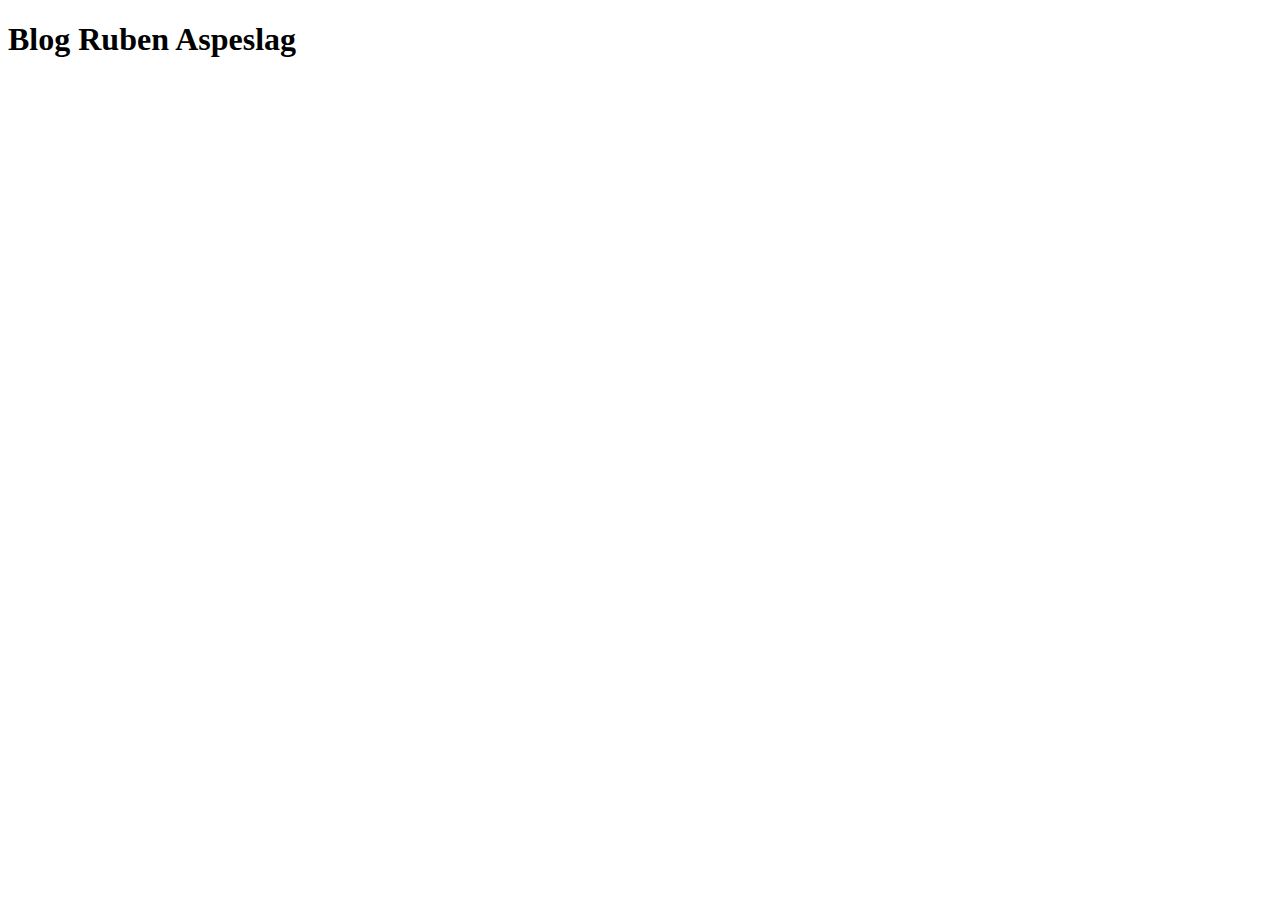
==== index.html @ e2567237 "add" ====
<!DOCTYPE html>
<html lang="en">
<head>
    <meta charset="UTF-8">
    <meta http-equiv="X-UA-Compatible" content="IE=edge">
    <meta name="viewport" content="width=device-width, initial-scale=1.0">
    <title>blog Ruben Aspeslag</title>
</head>
<body>
    <h1>Blog Ruben Aspeslag</h1>
</body>
</html>
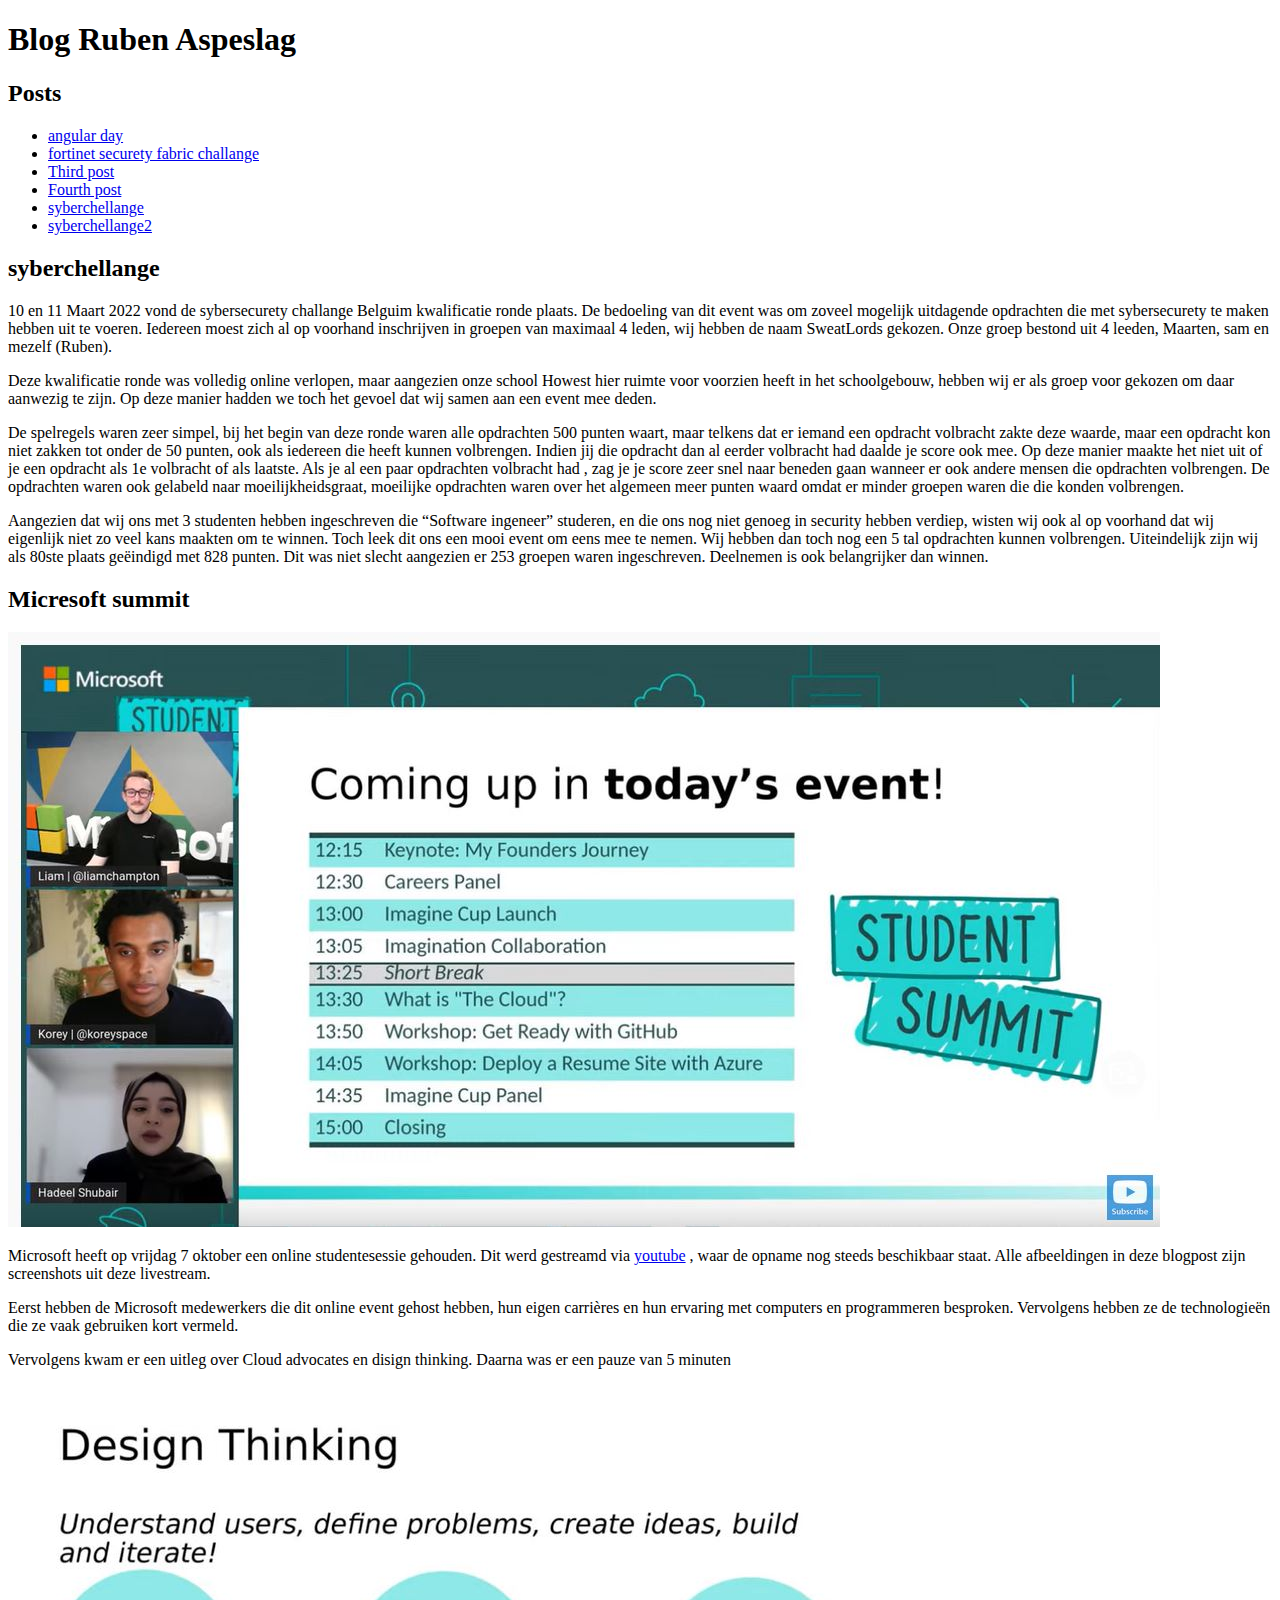
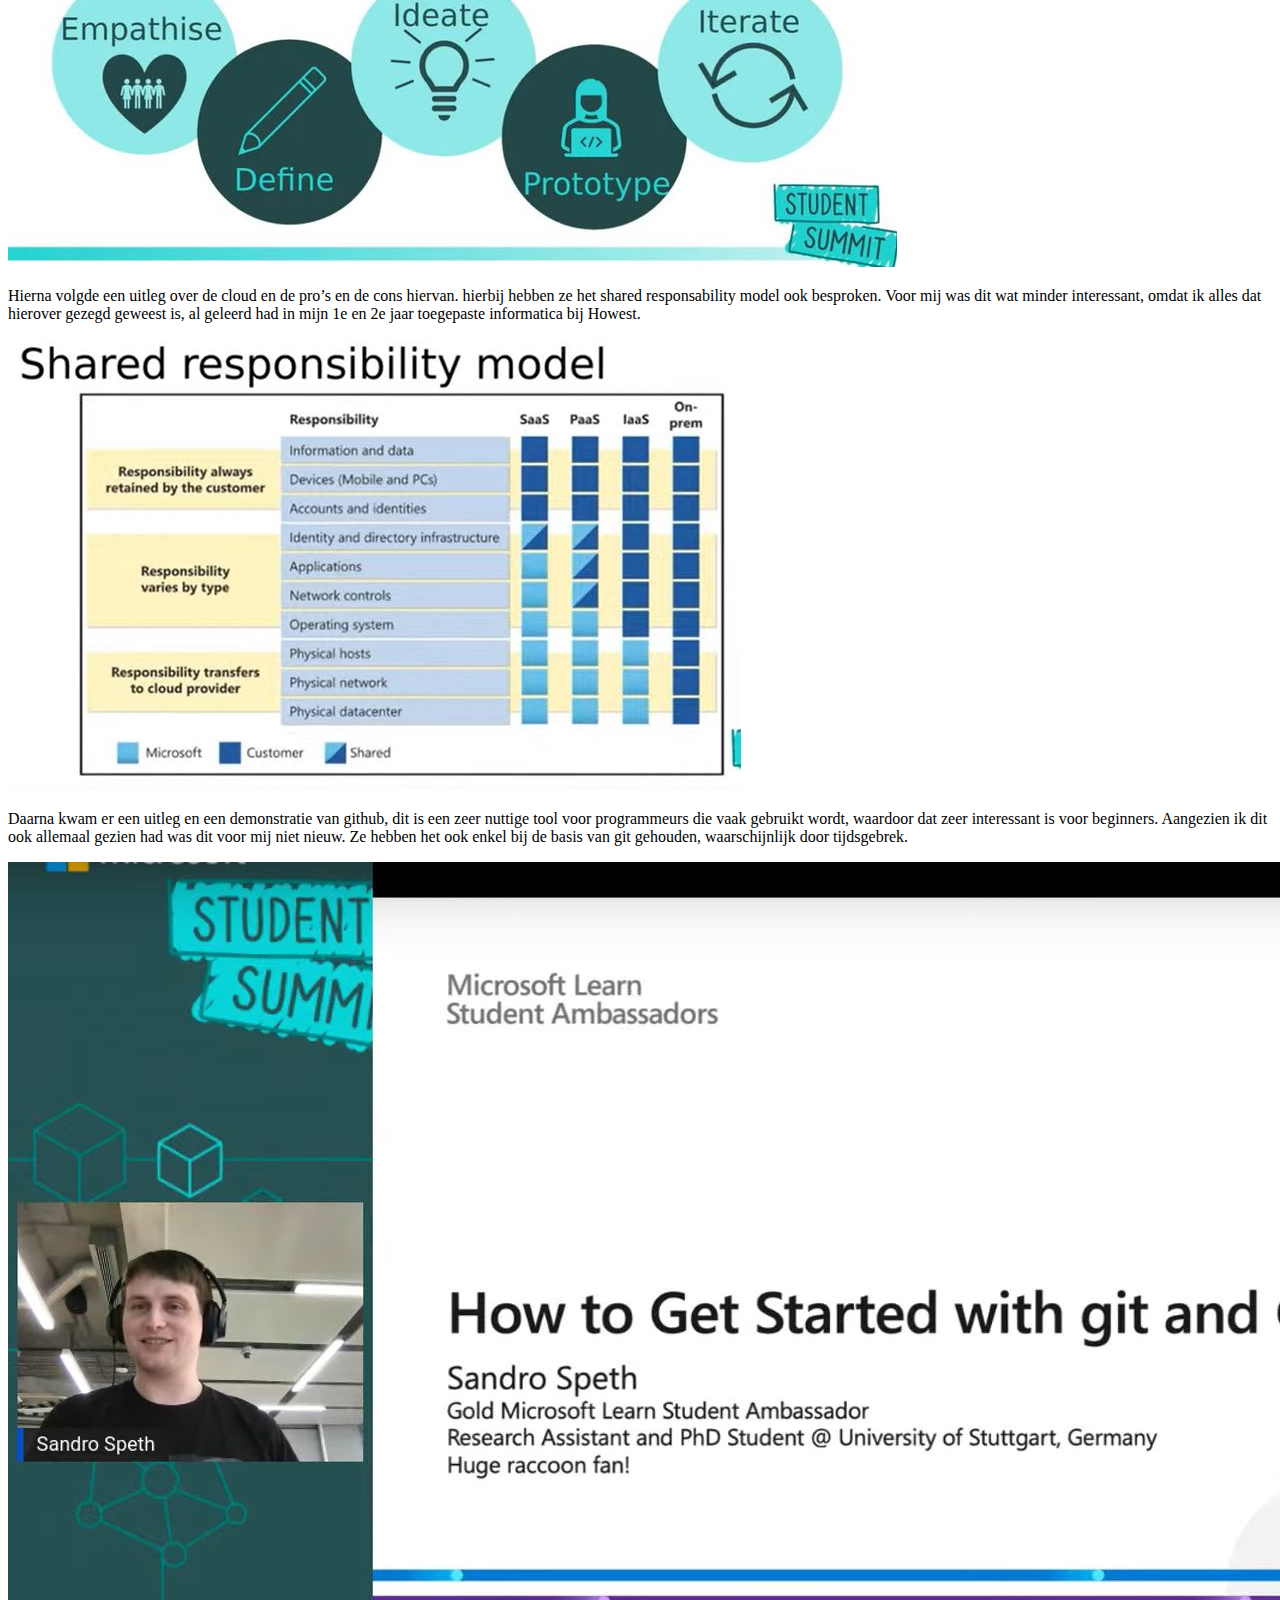
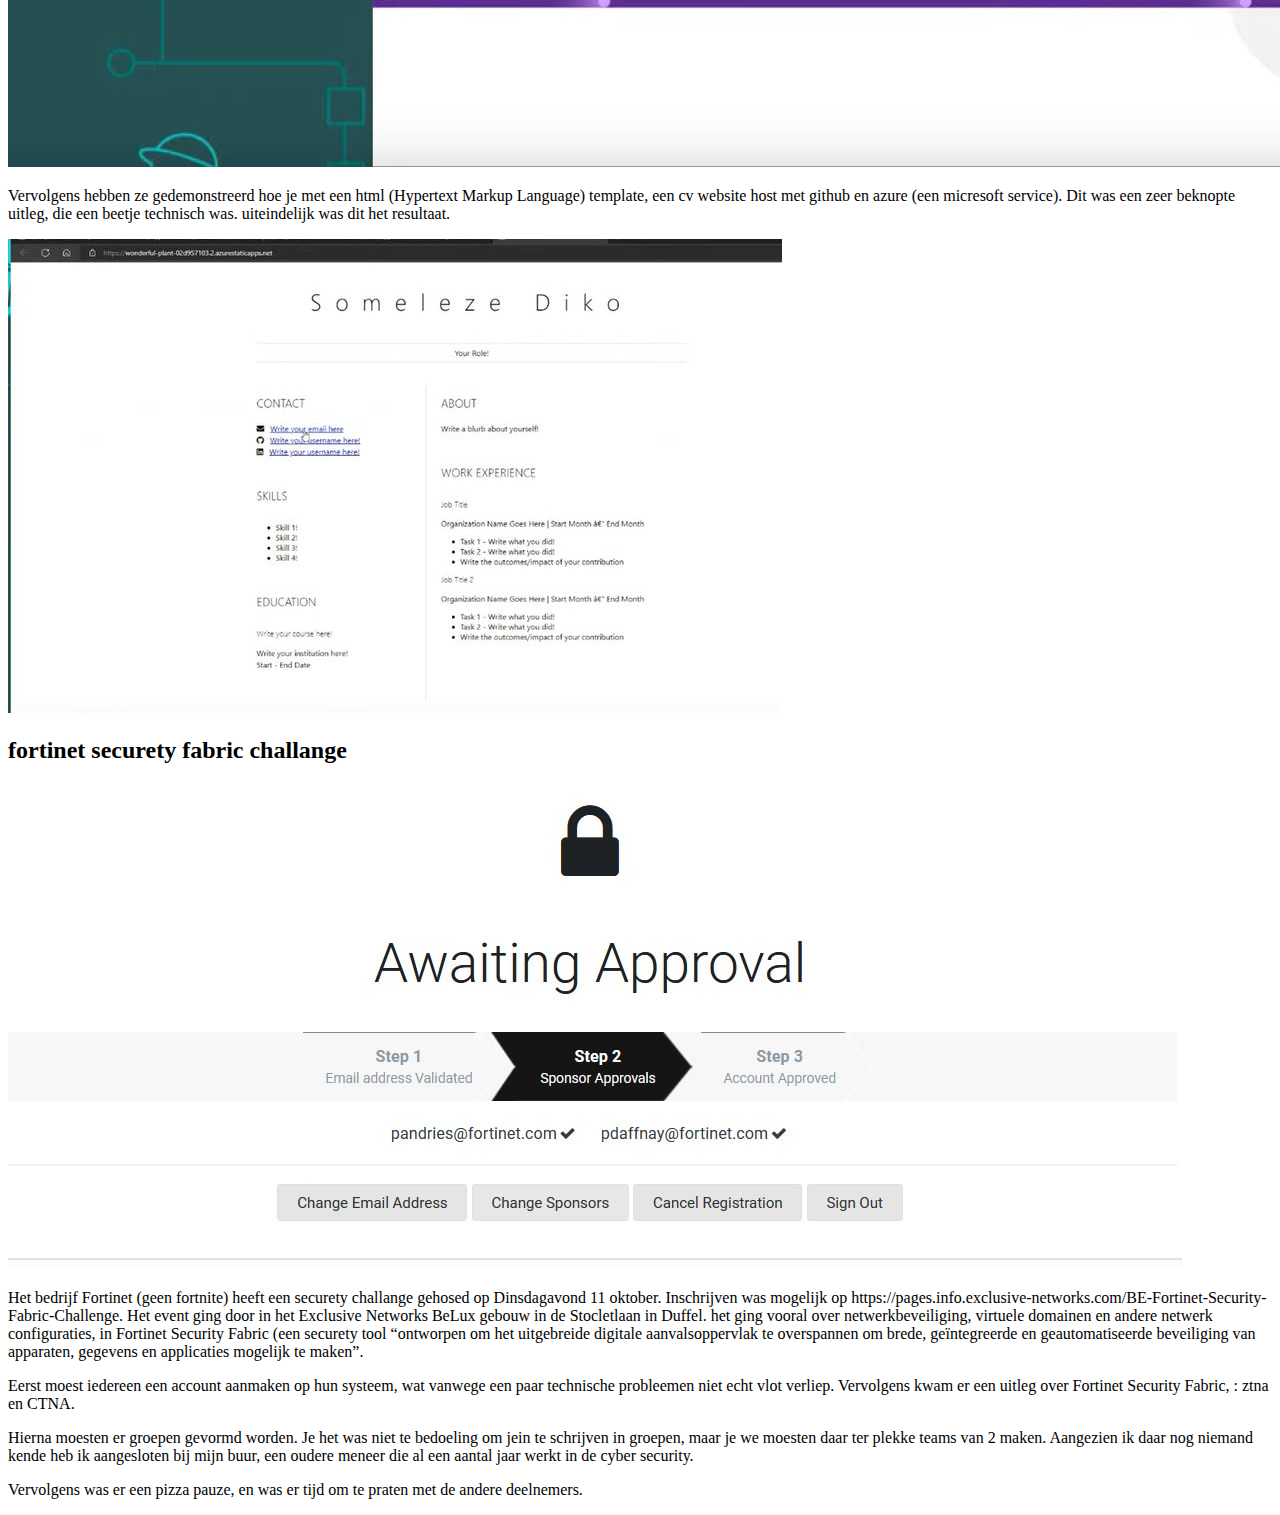
==== commit 3577ee53: "add" ====
--- a/index.html
+++ b/index.html
@@ -8,5 +8,49 @@
 </head>
 <body>
     <h1>Blog Ruben Aspeslag</h1>
+
+    <h2>Posts</h2>
+    <ul>
+        <li><a href="#angular_day">angular day</a></li>
+        <li><a href="#fortinet_securety_fabric_challange">fortinet securety fabric challange</a></li>
+        <li><a href="#hack_the_future">Third post</a></li>
+        <li><a href="#micresoft_summit">Fourth post</a></li>
+        <li><a href="#syberchellange">syberchellange</a></li>
+        <li><a href="#syberchellange2">syberchellange2</a></li>
+    </ul>
+    <article id="syberchellange">
+        <h2>syberchellange</h2>
+        <p>10 en 11 Maart 2022 vond  de sybersecurety challange Belguim kwalificatie ronde plaats. De bedoeling van dit event was om zoveel mogelijk uitdagende opdrachten die met sybersecurety te maken hebben uit te voeren. Iedereen moest zich al op voorhand inschrijven in groepen van maximaal 4 leden, wij hebben de naam SweatLords gekozen.  Onze groep bestond uit 4 leeden, Maarten, sam en mezelf (Ruben). </p>
+        <p>Deze kwalificatie ronde was volledig online verlopen, maar aangezien onze school Howest hier ruimte voor voorzien heeft in het schoolgebouw, hebben wij er als groep voor gekozen om daar aanwezig te zijn. Op deze manier hadden we toch het gevoel dat wij samen aan een event mee deden. </p>
+        <p>De spelregels waren zeer simpel, bij het begin van deze ronde waren alle opdrachten 500 punten waart, maar telkens dat er iemand een opdracht volbracht zakte deze waarde, maar een opdracht kon niet zakken tot onder de 50 punten, ook als iedereen die heeft kunnen volbrengen. Indien jij die opdracht dan al eerder volbracht had daalde je score ook mee. Op deze manier maakte het niet uit of je een opdracht als 1e volbracht of als laatste. Als je al een paar opdrachten volbracht had , zag je je score zeer snel naar beneden gaan wanneer er ook andere mensen die opdrachten volbrengen. De opdrachten waren ook gelabeld naar moeilijkheidsgraat, moeilijke opdrachten waren over het algemeen meer punten waard omdat er minder groepen waren die die konden volbrengen.</p>
+        <p>Aangezien dat wij ons met  3 studenten hebben ingeschreven die “Software ingeneer” studeren, en die ons nog niet genoeg in security hebben verdiep, wisten wij ook al op voorhand dat wij eigenlijk niet zo veel kans maakten om te winnen. Toch leek dit ons een mooi event om eens mee te nemen.  Wij hebben dan toch nog een 5 tal opdrachten kunnen volbrengen. Uiteindelijk zijn wij als 80ste plaats geëindigd met 828 punten. Dit was niet slecht aangezien er 253 groepen waren ingeschreven. Deelnemen is ook belangrijker dan winnen.</p>
+    </article>
+
+    <article id="micresoft_summit">
+        <h2>Micresoft summit</h2>
+        <img src="img/micresoftSummit/Capture01.JPG" alt="micresoft_summit">
+        <p>Microsoft heeft op vrijdag 7 oktober een online studentesessie gehouden. Dit werd gestreamd via <a href="https://www.youtube.com/watch?v=TLJvG98pSkc">youtube</a>  , waar de opname nog steeds beschikbaar staat. Alle afbeeldingen in deze blogpost zijn screenshots uit deze livestream.</p>
+        <p>Eerst hebben de Microsoft medewerkers die dit online event gehost hebben, hun eigen carrières en hun ervaring met computers en programmeren besproken. Vervolgens hebben ze de technologieën die ze vaak gebruiken kort vermeld.</p>
+        <p>Vervolgens kwam er een uitleg over Cloud advocates en disign thinking. Daarna was er een pauze van 5 minuten</p>
+        <img src="img/micresoftSummit/Capture02.JPG" alt="micresoft_summit">
+        <p>Hierna volgde een uitleg over de  cloud en de  pro’s en de cons hiervan. hierbij hebben ze het shared responsability model ook besproken. Voor mij was dit wat minder interessant, omdat ik alles dat hierover gezegd geweest is, al geleerd had in mijn 1e en 2e jaar toegepaste informatica bij Howest. </p>
+        <img src="img/micresoftSummit/Capture03.JPG" alt="micresoft_summit">
+        <p>Daarna kwam er een uitleg en een demonstratie van github, dit is een zeer nuttige tool voor programmeurs die vaak gebruikt wordt, waardoor dat zeer interessant is voor beginners. Aangezien ik dit ook allemaal gezien had was dit voor mij niet nieuw. Ze hebben het ook enkel bij de basis van git gehouden, waarschijnlijk door tijdsgebrek.  </p>
+        <img src="img/micresoftSummit/Capture04.JPG" alt="micresoft_summit">
+        <p>Vervolgens hebben ze gedemonstreerd hoe je met een html (Hypertext Markup Language) template, een cv website host met github en azure (een micresoft service). Dit was een zeer beknopte uitleg, die een beetje technisch was. uiteindelijk was dit het resultaat.</p>
+        <img src="img/micresoftSummit/Capture05.JPG" alt="micresoft_summit">
+    </article>
+
+    <article id="fortinet_securety_fabric_challange">
+        <h2>fortinet securety fabric challange</h2>
+        <img src="img/fortinet/Capture01.JPG">
+        <p>Het bedrijf Fortinet (geen fortnite) heeft een securety challange gehosed op Dinsdagavond 11 oktober. Inschrijven was mogelijk op https://pages.info.exclusive-networks.com/BE-Fortinet-Security-Fabric-Challenge. Het event ging door in het Exclusive Networks BeLux gebouw in de Stocletlaan in Duffel. het ging vooral over netwerkbeveiliging, virtuele domainen en andere netwerk configuraties, in Fortinet Security Fabric (een securety tool “ontworpen om het uitgebreide digitale aanvalsoppervlak te overspannen om brede, geïntegreerde en geautomatiseerde beveiliging van apparaten, gegevens en applicaties mogelijk te maken”.</p>
+        <p>Eerst moest iedereen een account aanmaken op hun systeem, wat vanwege een paar technische probleemen niet echt vlot verliep. Vervolgens kwam er een uitleg over Fortinet Security Fabric, : ztna en CTNA. </p>
+        <p>Hierna moesten er groepen gevormd worden. Je het was niet te bedoeling om jein te schrijven in groepen, maar je we moesten daar ter plekke teams van 2 maken. Aangezien ik daar nog niemand kende heb ik aangesloten bij mijn buur, een oudere meneer die al een aantal jaar werkt in de cyber security.</p>
+        <p>Vervolgens was er een pizza pauze, en was er tijd om te praten met de andere deelnemers.</p>
+        
+    </article>
+
+
 </body>
 </html>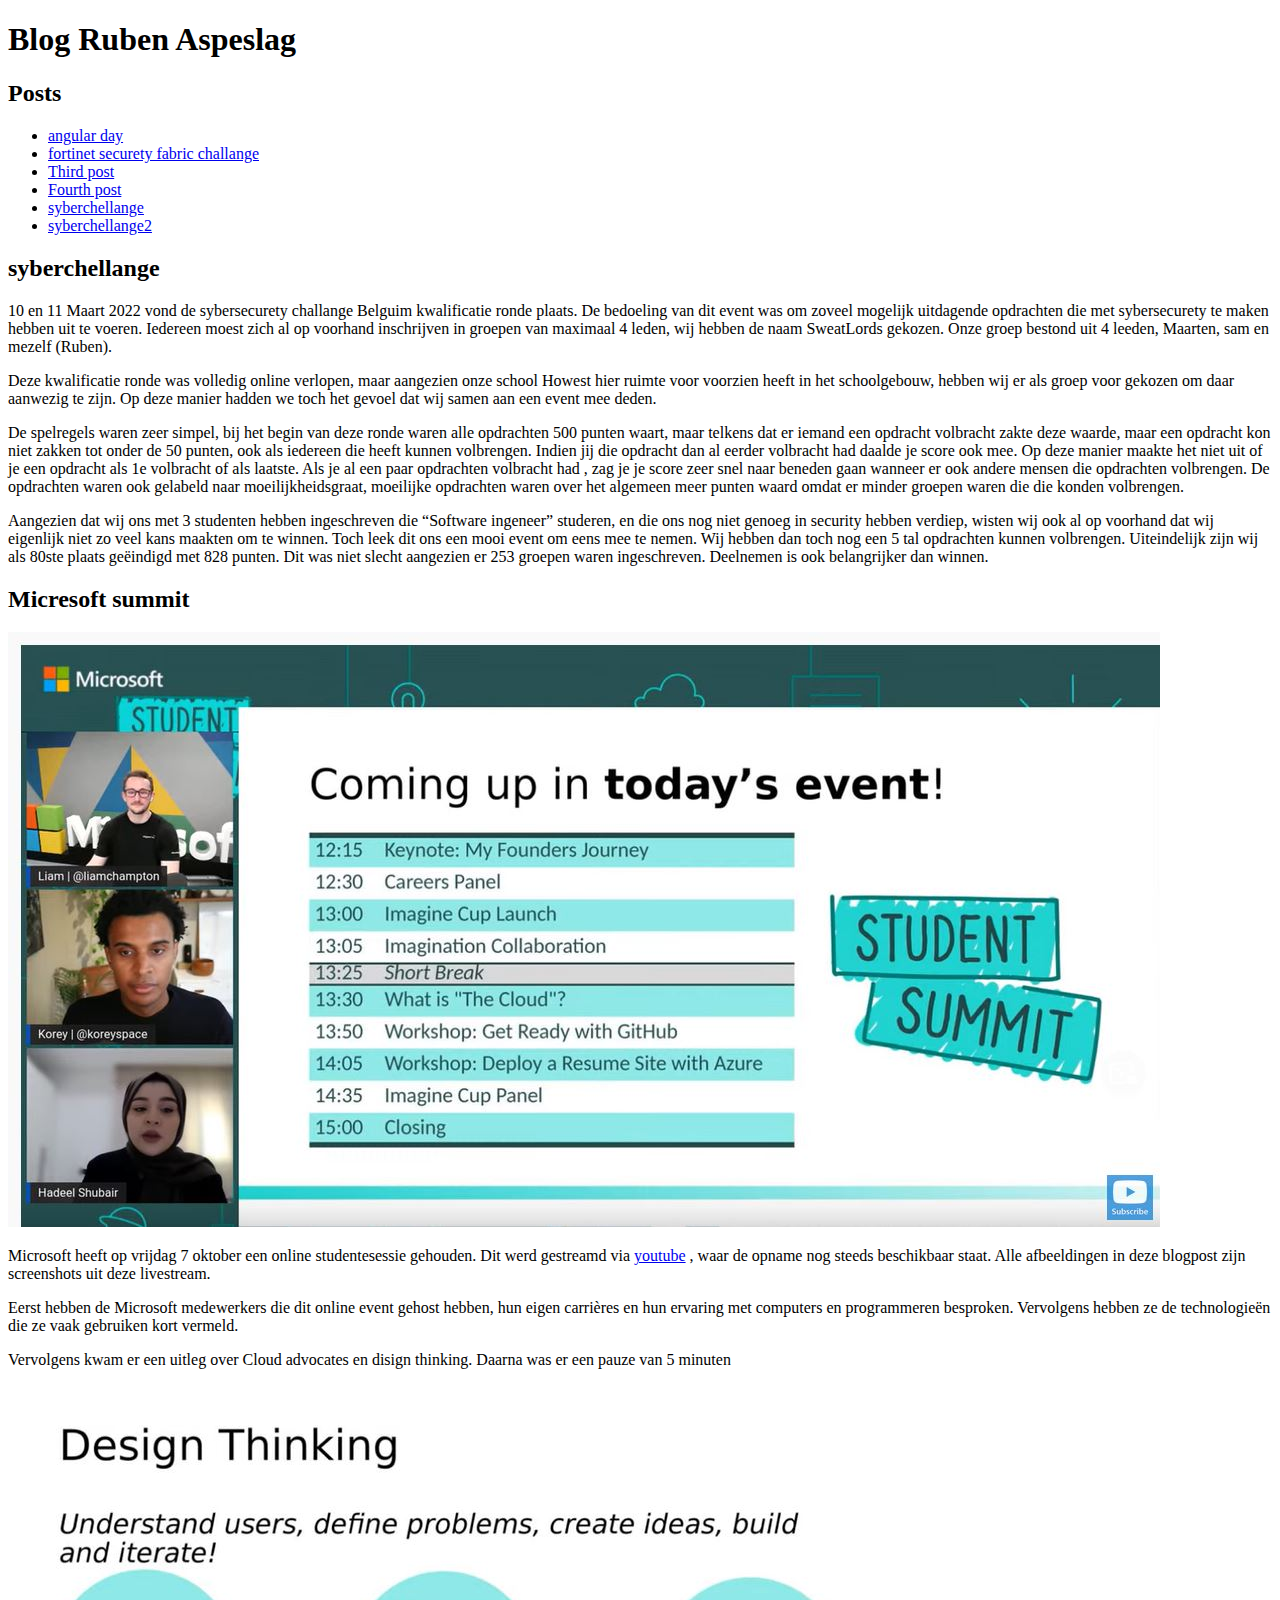
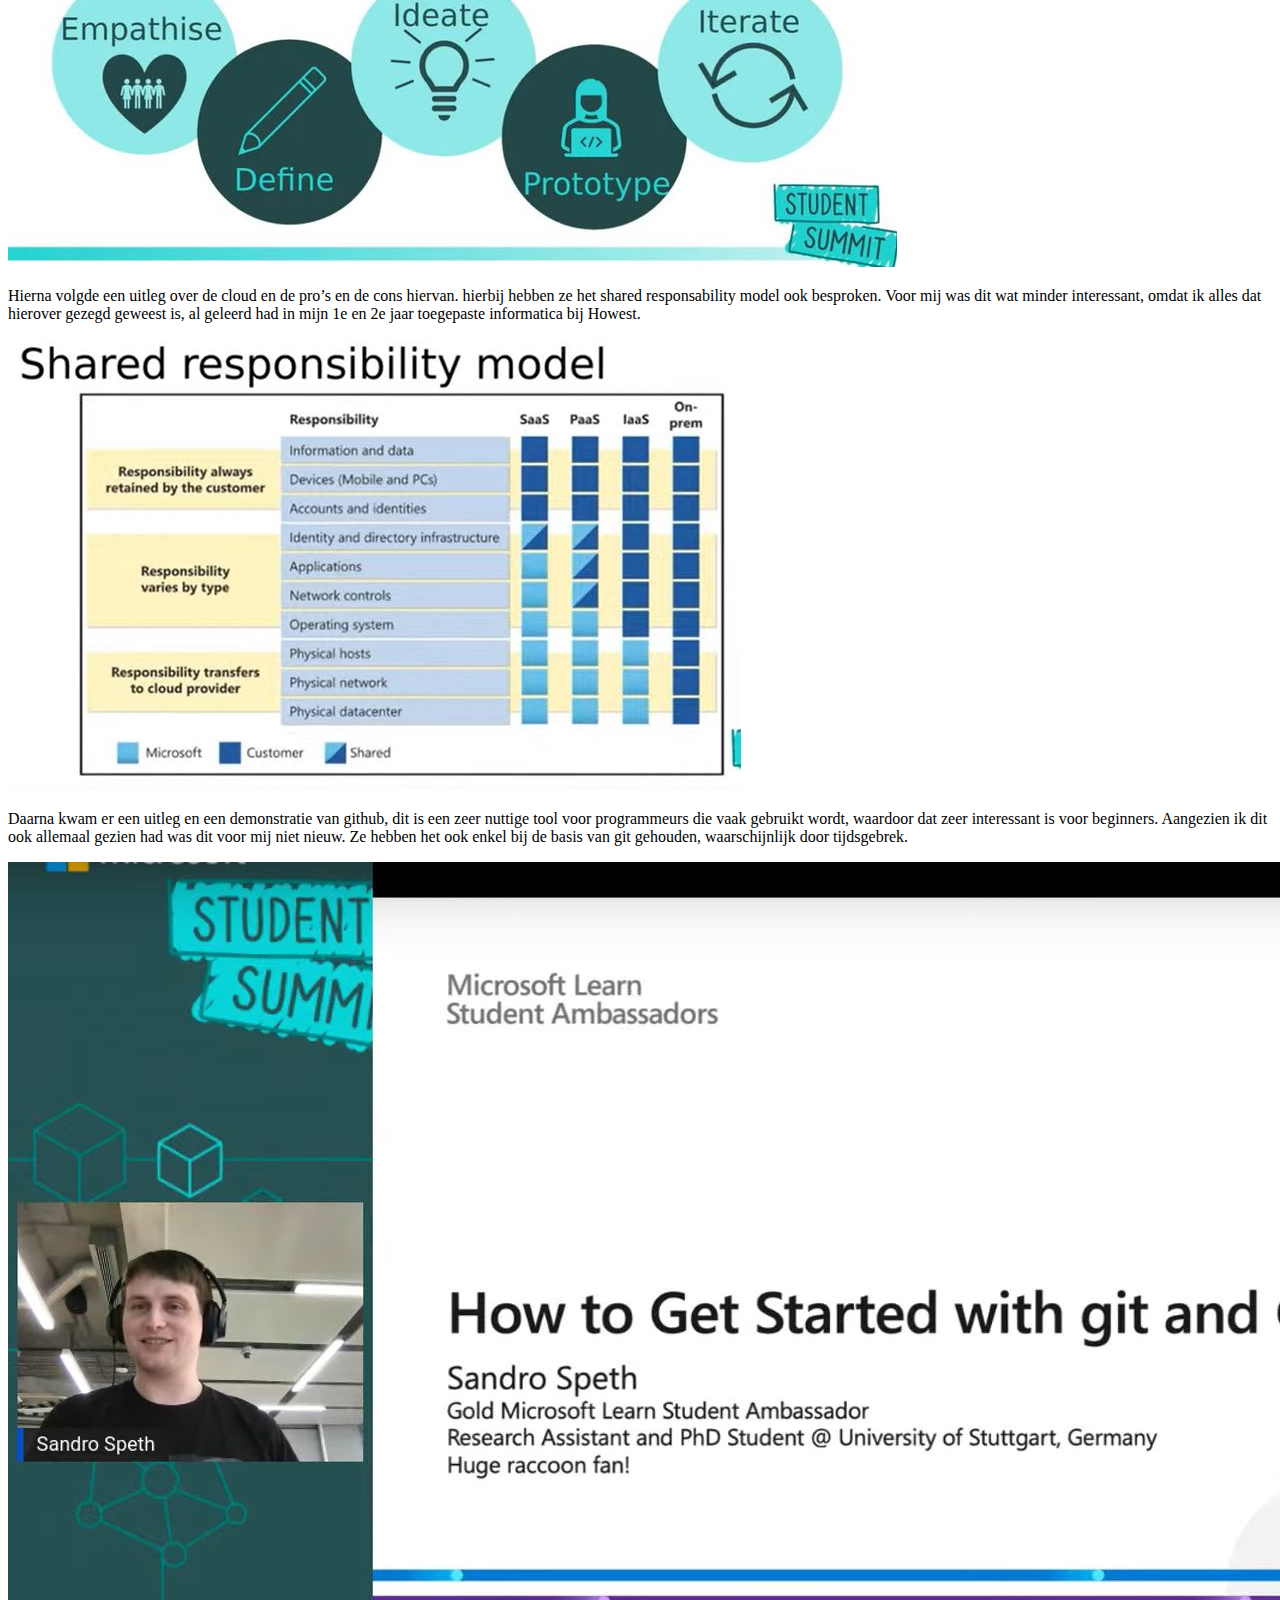
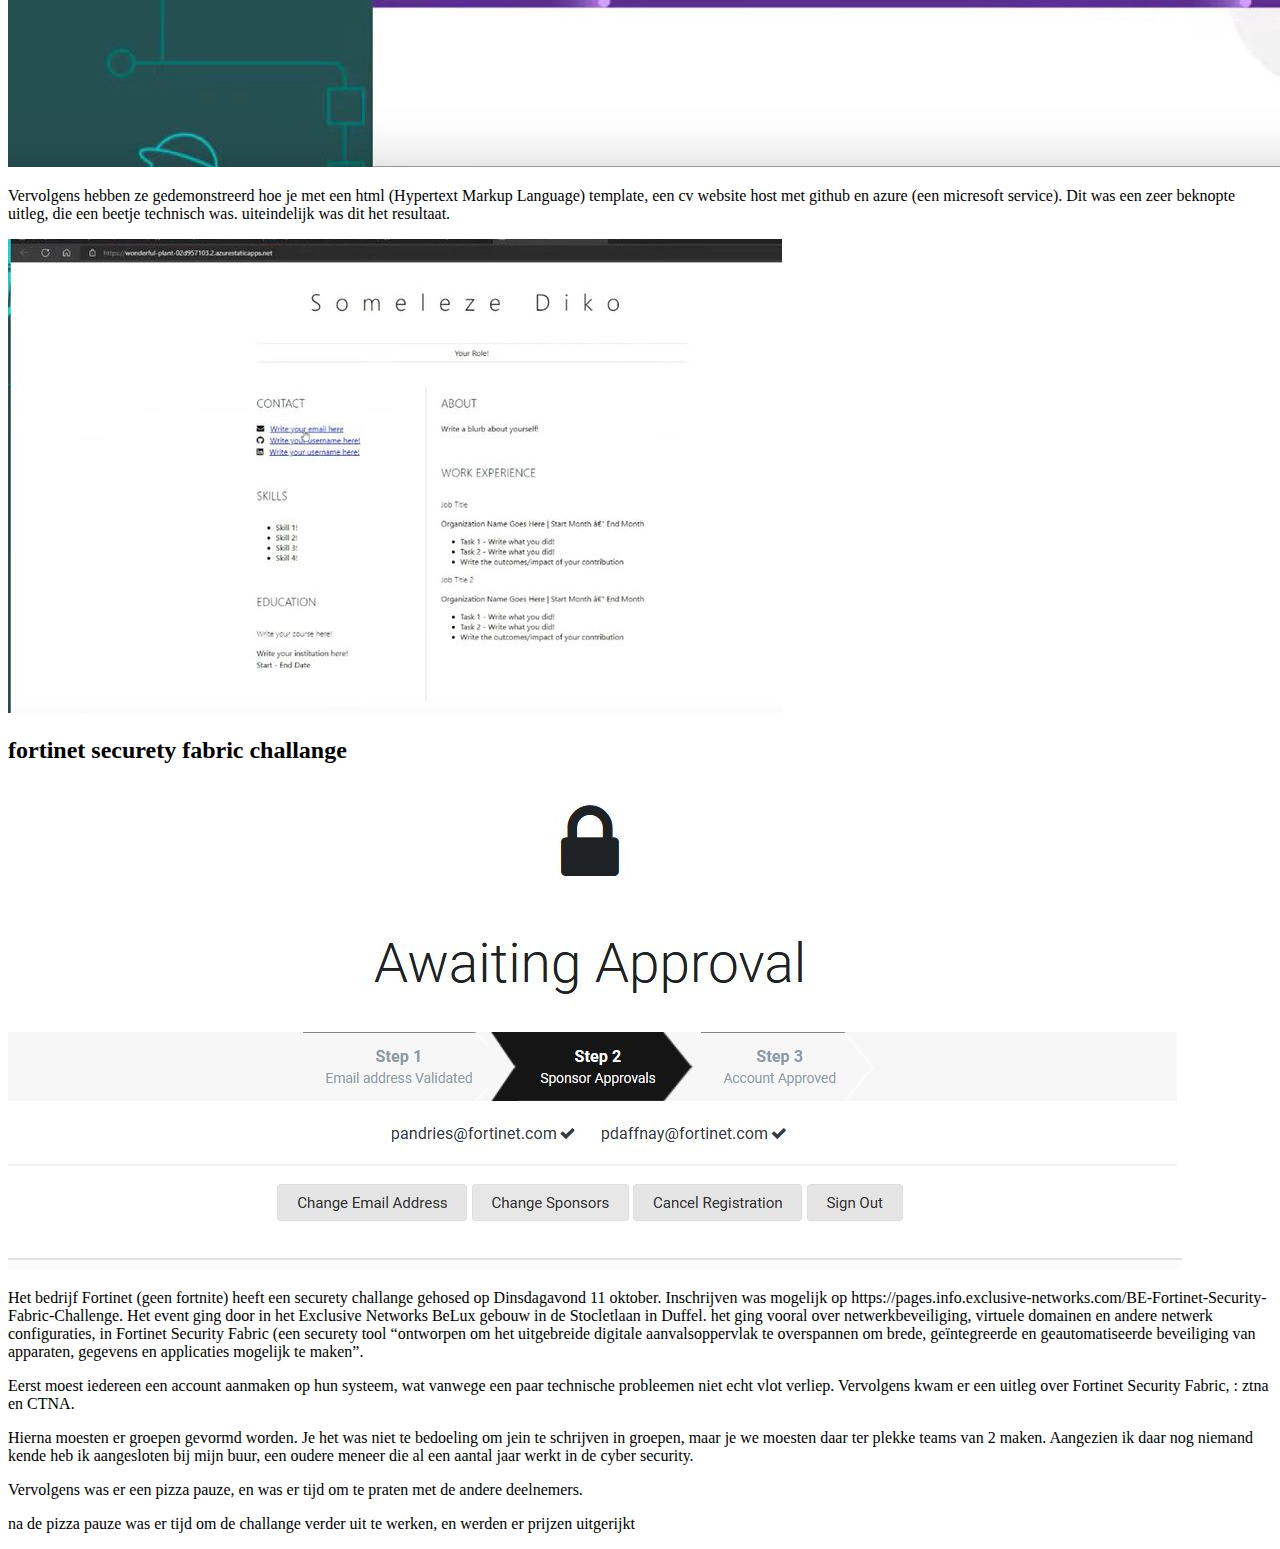
==== commit 405bb01c: "add style" ====
--- a/index.html
+++ b/index.html
@@ -1,10 +1,13 @@
 <!DOCTYPE html>
 <html lang="en">
+
+<!---url: https://rubenaspeslagblog.netlify.app  -->
 <head>
     <meta charset="UTF-8">
     <meta http-equiv="X-UA-Compatible" content="IE=edge">
     <meta name="viewport" content="width=device-width, initial-scale=1.0">
     <title>blog Ruben Aspeslag</title>
+    <link rel="stylesheet" href="css/css.css">
 </head>
 <body>
     <h1>Blog Ruben Aspeslag</h1>
@@ -48,7 +51,7 @@
         <p>Eerst moest iedereen een account aanmaken op hun systeem, wat vanwege een paar technische probleemen niet echt vlot verliep. Vervolgens kwam er een uitleg over Fortinet Security Fabric, : ztna en CTNA. </p>
         <p>Hierna moesten er groepen gevormd worden. Je het was niet te bedoeling om jein te schrijven in groepen, maar je we moesten daar ter plekke teams van 2 maken. Aangezien ik daar nog niemand kende heb ik aangesloten bij mijn buur, een oudere meneer die al een aantal jaar werkt in de cyber security.</p>
         <p>Vervolgens was er een pizza pauze, en was er tijd om te praten met de andere deelnemers.</p>
-        
+        <p>na de pizza pauze was er tijd om de challange verder uit te werken, en werden er prijzen uitgerijkt</p>
     </article>
 
 
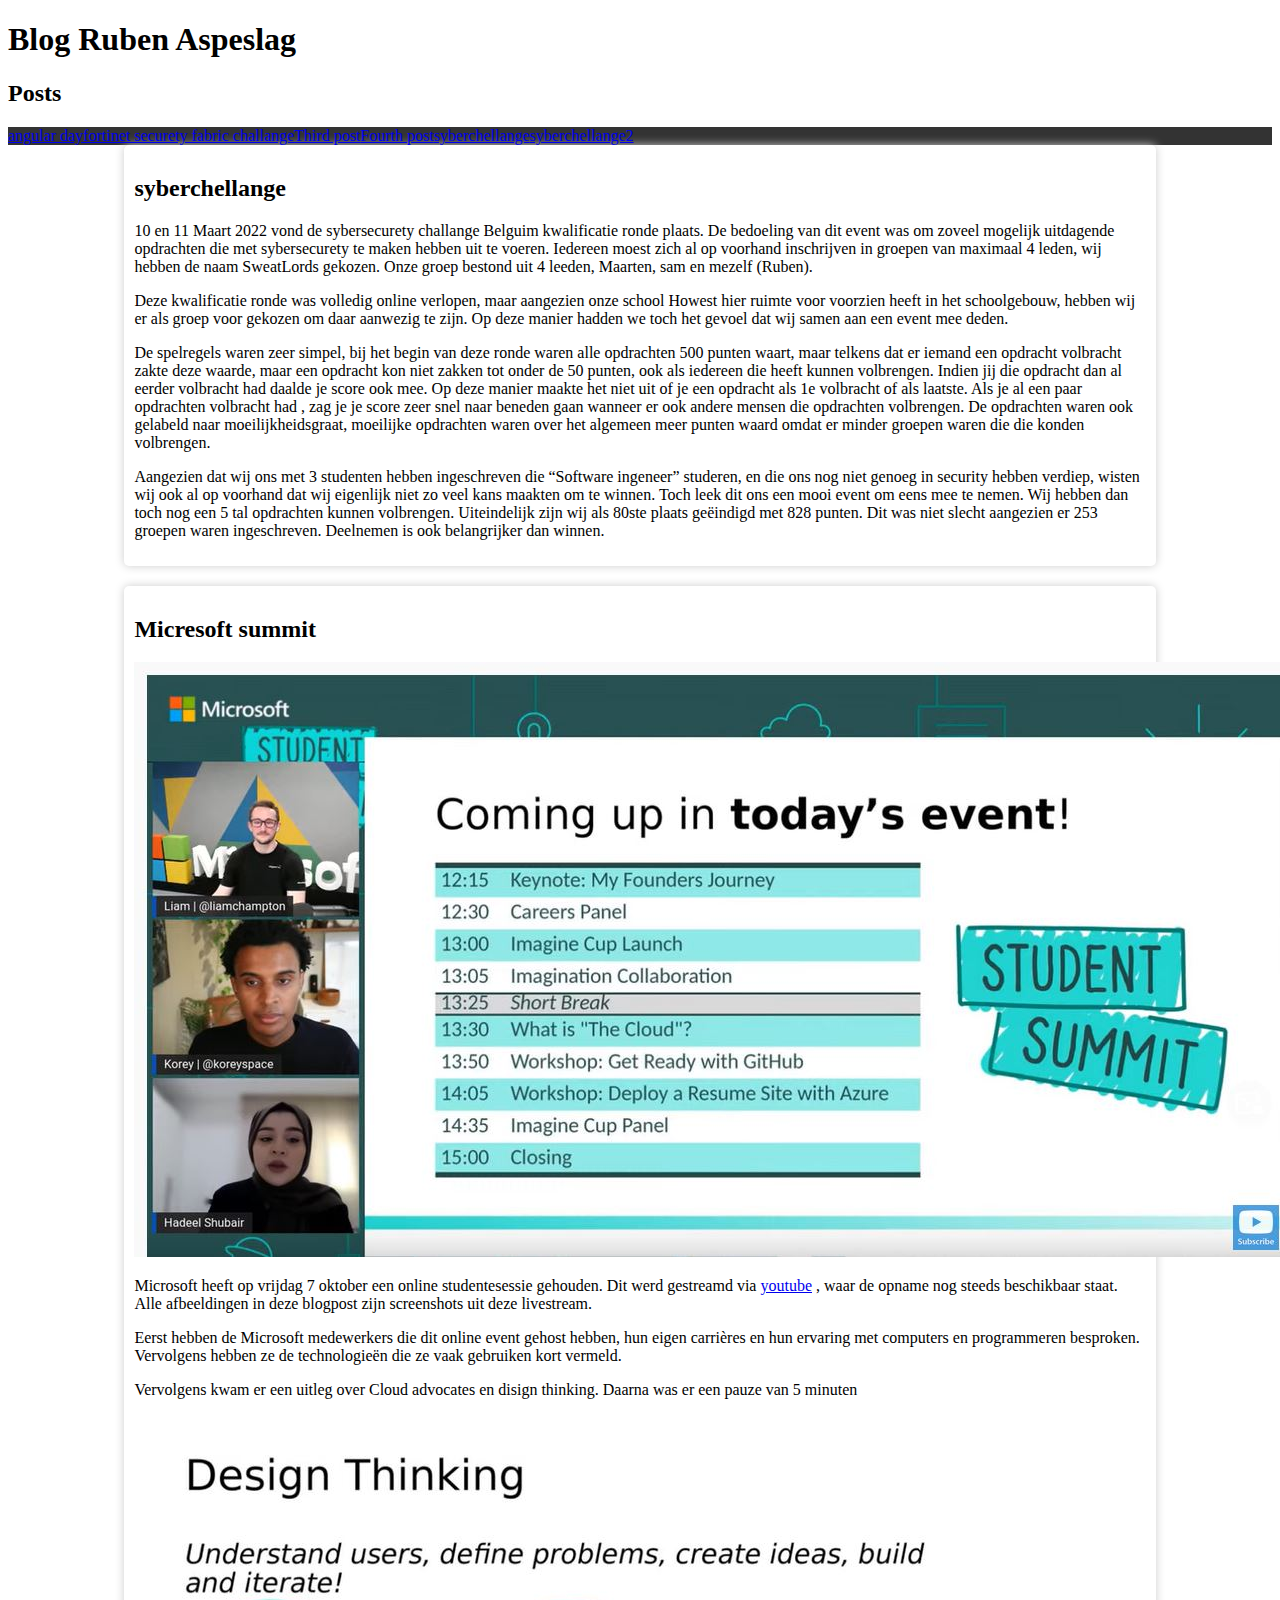
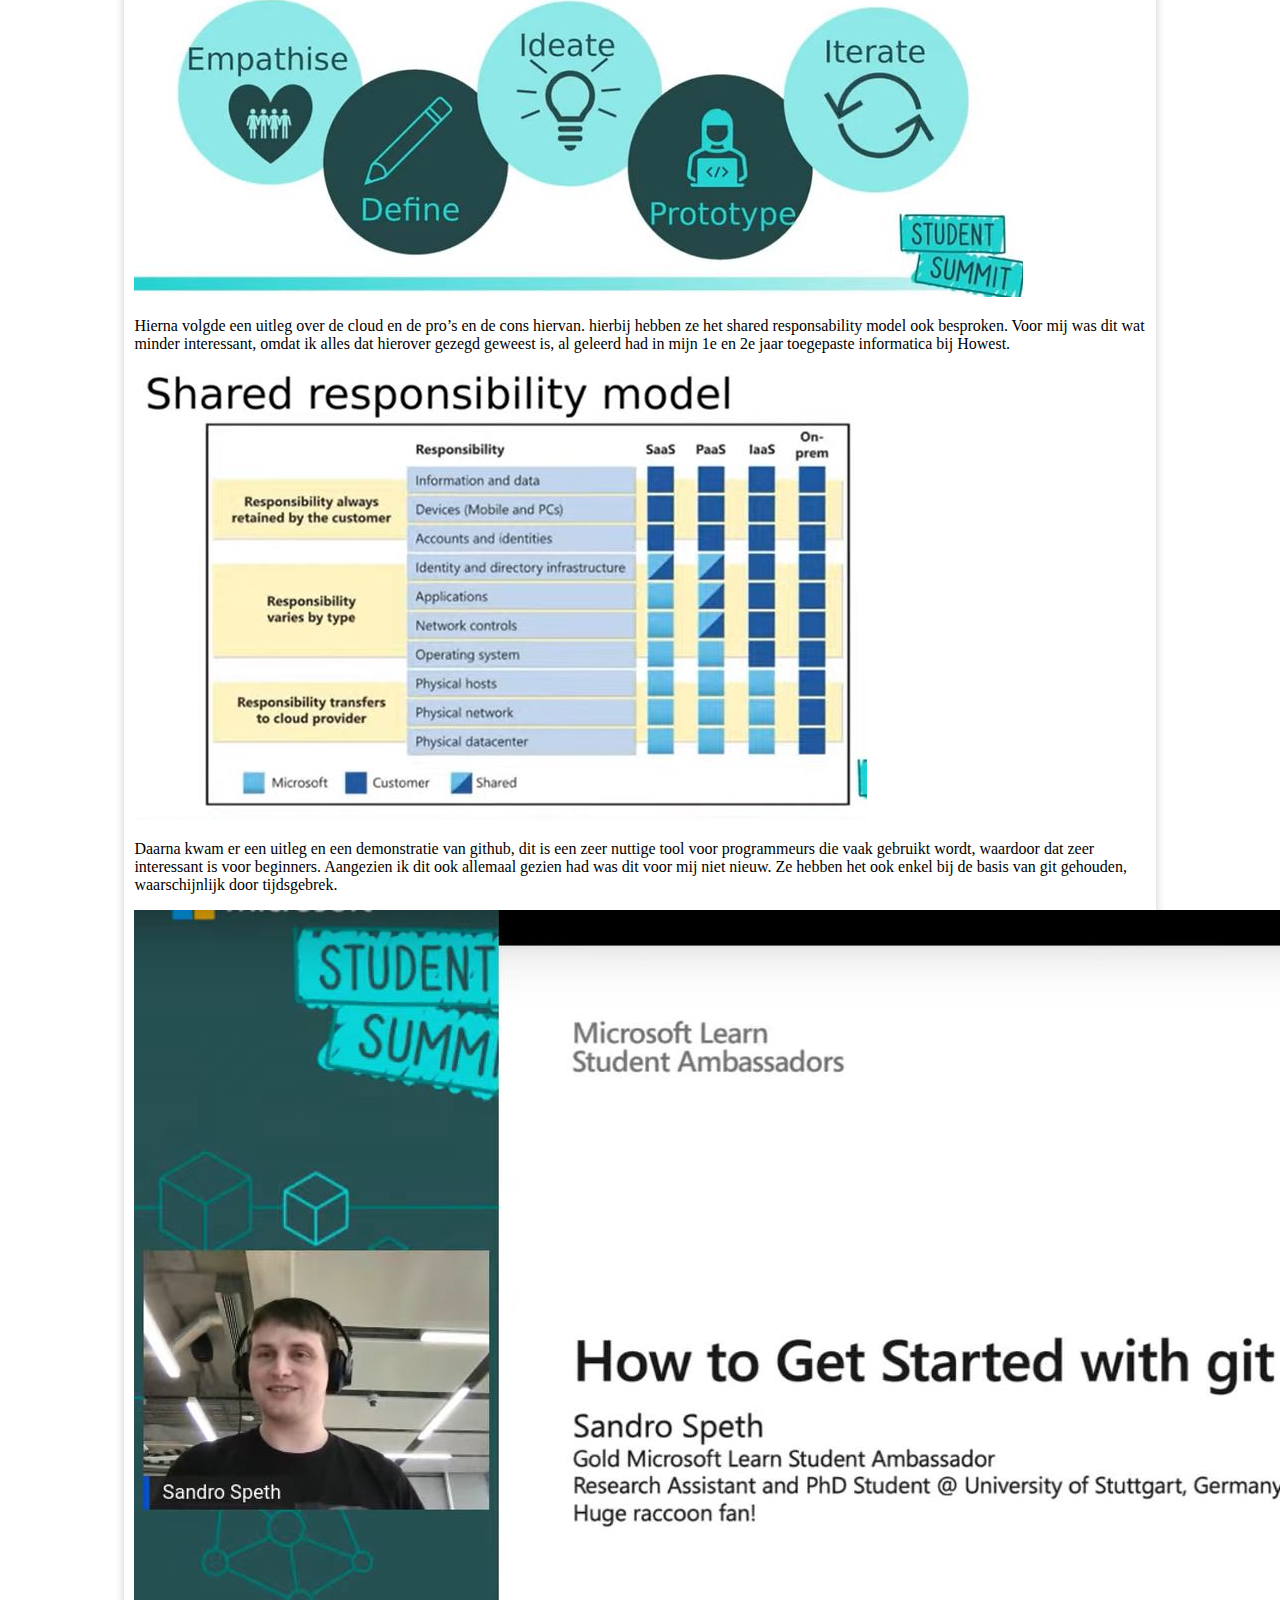
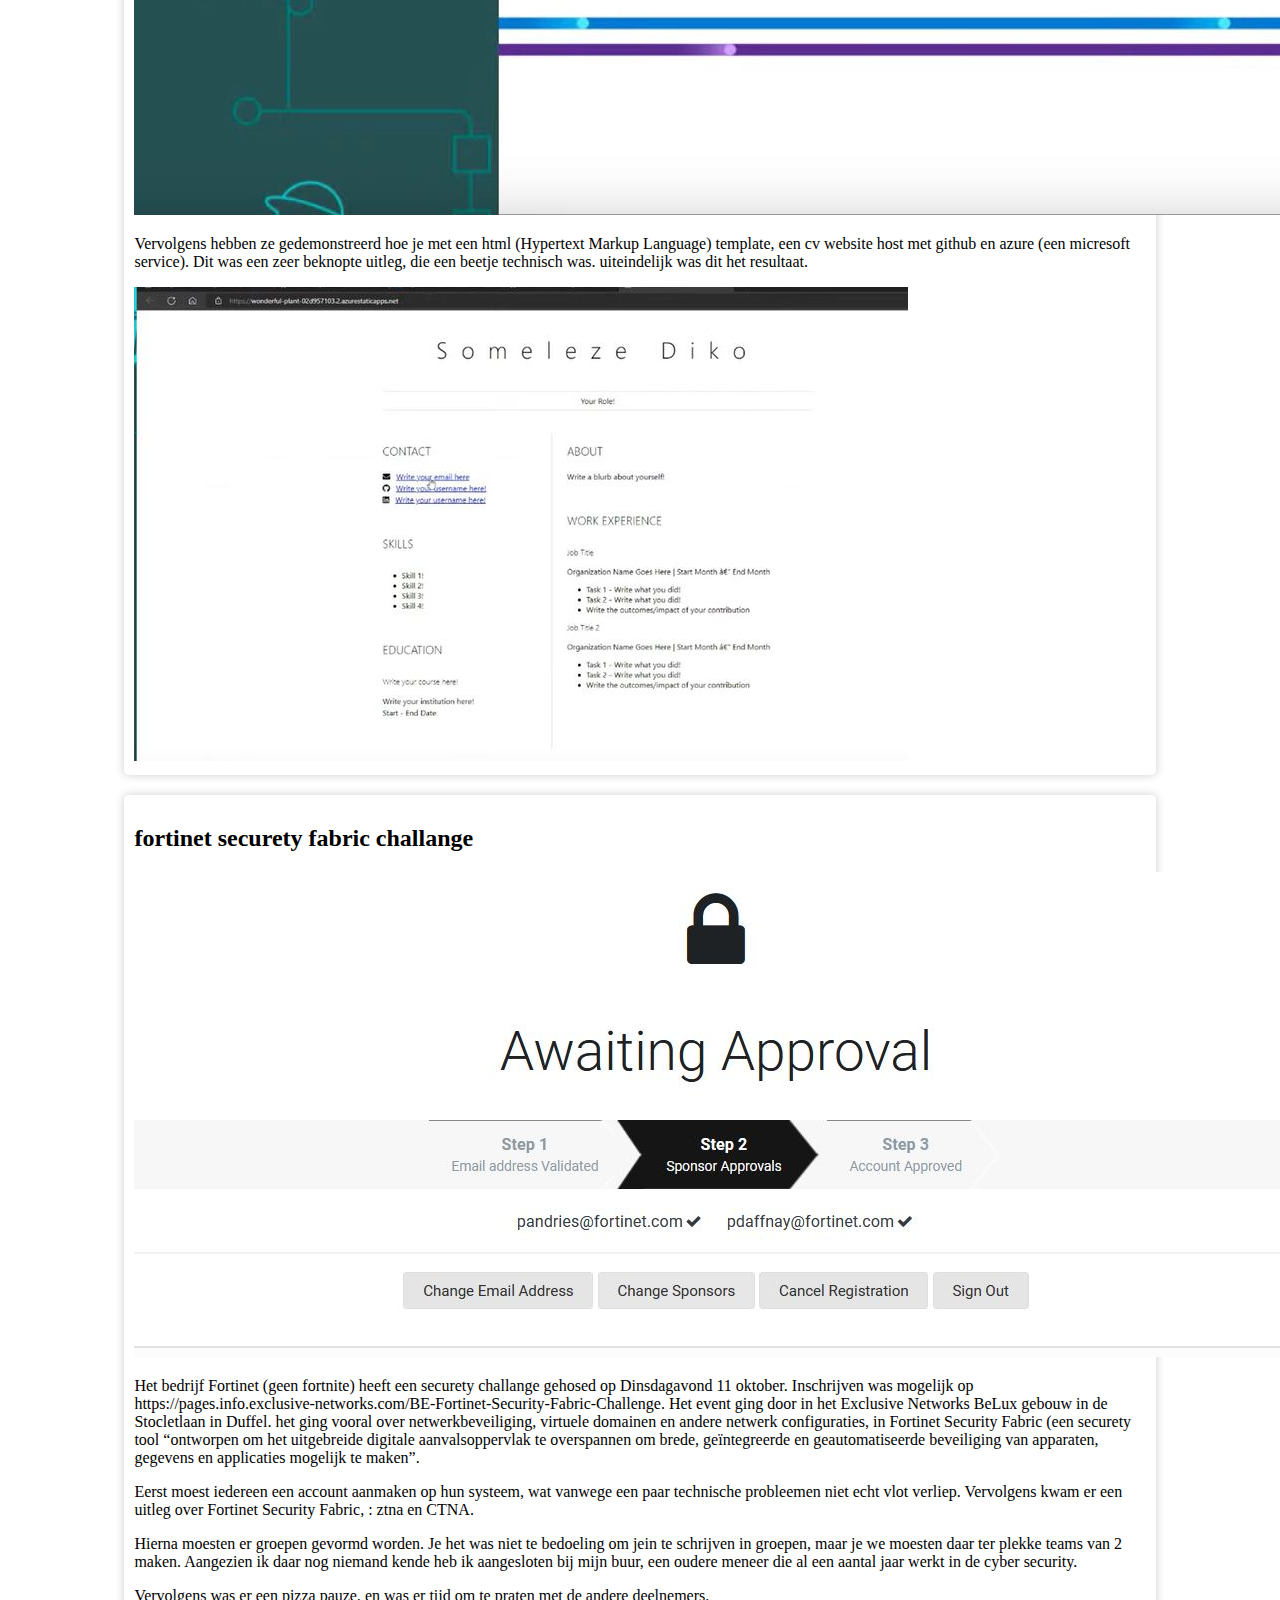
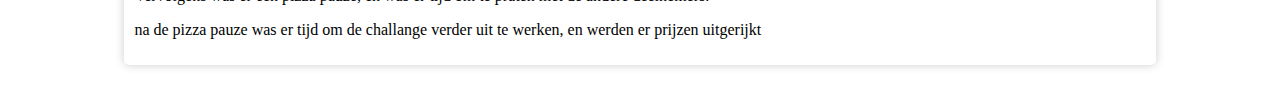
==== commit 141ce5cc: "add style" ====
--- a/index.html
+++ b/index.html
@@ -7,7 +7,7 @@
     <meta http-equiv="X-UA-Compatible" content="IE=edge">
     <meta name="viewport" content="width=device-width, initial-scale=1.0">
     <title>blog Ruben Aspeslag</title>
-    <link rel="stylesheet" href="css/css.css">
+    <link rel="stylesheet" href="css.css">
 </head>
 <body>
     <h1>Blog Ruben Aspeslag</h1>
--- a/css.css
+++ b/css.css
@@ -0,0 +1,21 @@
+ul {
+    list-style-type: none;
+    margin: 0;
+    padding: 0;
+    overflow: hidden;
+    background-color: #333;
+}
+
+li {
+    float: left;
+}
+
+article {
+    margin: 0 auto;
+    width: 80%;
+    padding: 10px;
+    background-color: #fff;
+    border-radius: 5px;
+    box-shadow: 0 0 10px #ccc;
+    margin-bottom: 20px;
+}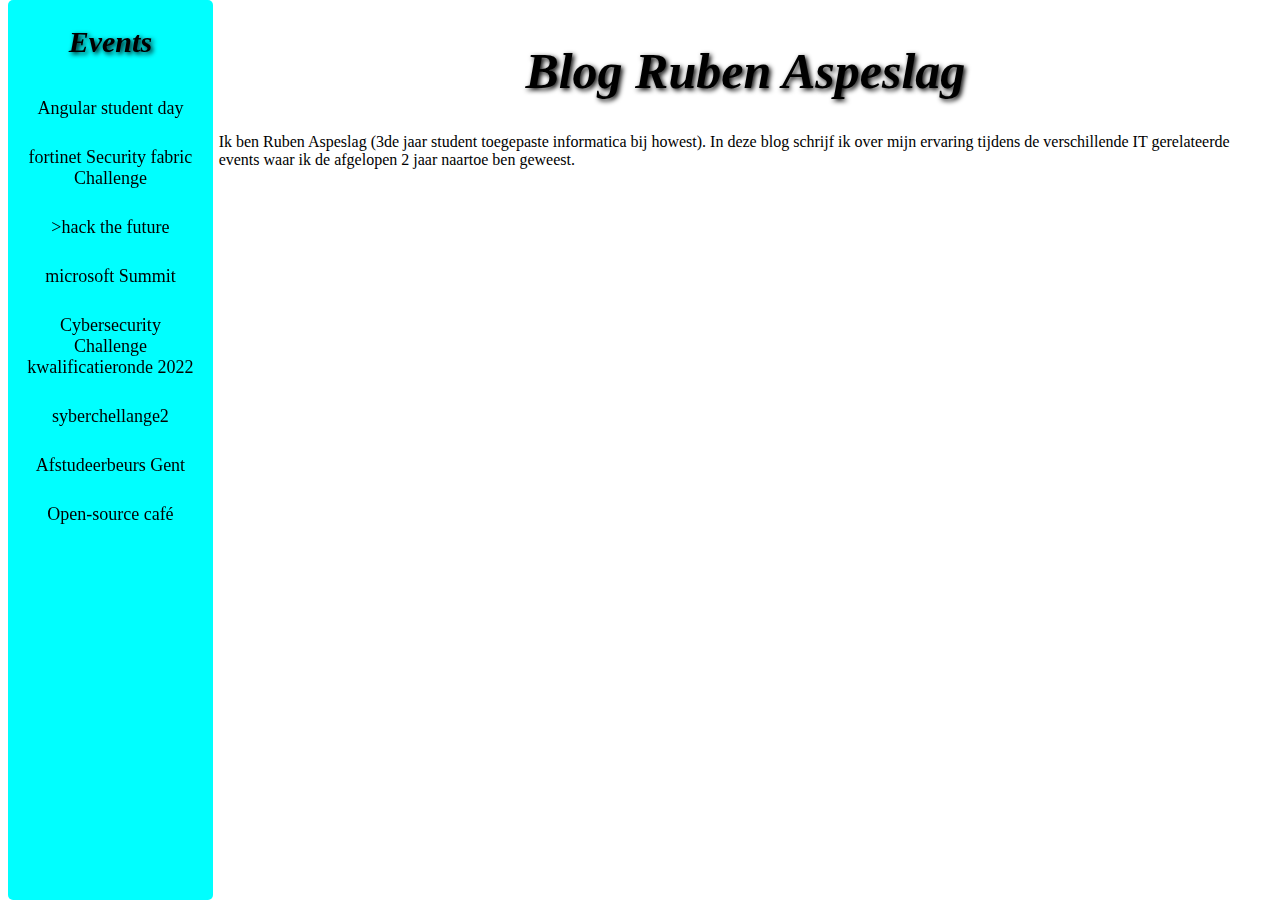
==== commit aa32f17d: "layout fixed" ====
--- a/index.html
+++ b/index.html
@@ -8,29 +8,56 @@
     <meta name="viewport" content="width=device-width, initial-scale=1.0">
     <title>blog Ruben Aspeslag</title>
     <link rel="stylesheet" href="css.css">
+    <script src="js.js"></script>
 </head>
 <body>
+   
+<div id="container">
+    <nav>
+        <h2>Events</h2>
+    <ul>
+        <li data-href="angular_day">Angular student day</li>
+        <li data-href="fortinet_securety_fabric_challange">fortinet Security fabric Challenge</li>
+        <li data-href="hack_the_future">>hack the future</li>
+        <li data-href="micresoft_summit">microsoft Summit</li>
+        <li data-href="syberchellange">Cybersecurity Challenge kwalificatieronde 2022</li>
+        <li data-href="syberchellange2">syberchellange2</li>
+        <li data-href="Afstudeerbeurs_Gent">Afstudeerbeurs Gent</li>
+        <li data-href="Open-source_café">Open-source café </li>
+    </ul>
+</nav>
+<div></div>
+<div id="content">
     <h1>Blog Ruben Aspeslag</h1>
+    <p>Ik ben Ruben Aspeslag (3de jaar student toegepaste informatica bij howest). In deze blog schrijf ik over mijn ervaring tijdens de verschillende IT gerelateerde events waar ik de afgelopen 2 jaar naartoe ben geweest.</p>
+    <article id="syberchellange">
+        <h2>Cybersecurity Challenge kwalificatieronde 2022</h2>
+        <img src="img/syberchellange/Capture01.JPG" alt="syberchellange">
+        <p>Op 10 en 11 Maart 2022 vond de Cybersecurity challenge Belguim kwalificatieronde plaats. De bedoeling van dit event was om zoveel mogelijk uitdagende opdrachten die met Cybersecurity te maken hebben uit te voeren. Iedereen moest zich al op voorhand inschrijven in groepen van maximaal 4 leden, wij hebben de naam SweatLords gekozen.  Onze groep bestond uit 3 leden, Maarten, Sam en mezelf (Ruben). </p>
+        <p>Deze kwalificatieronde was volledig online verlopen, maar aangezien onze school Howest hier ruimte voor voorzien had in het schoolgebouw, hebben wij er als groep voor gekozen om daar aanwezig te zijn. Op deze manier hadden we toch het gevoel dat wij samen aan een event mee deden. </p>
+        <p>De spelregels waren zeer simpel, bij het begin van deze ronde waren alle opdrachten 500 punten waard. Telkens als er iemand een opdracht volbracht zakte deze waarde. Een opdracht kon niet zakken tot onder de 50 punten, ook als iedereen die heeft kunnen volbrengen. Als jij die opdracht dan al eerder volbracht had daalde je score ook mee. Op deze manier maakte het niet uit of je een opdracht als 1ste volbracht of als laatste. Als je al een paar opdrachten volbracht had, zag je je score zeer snel naar beneden gaan, wanneer ook andere mensen die opdrachten volbrachten. De opdrachten waren ook gelabeld naar moeilijkheidsgraad, moeilijke opdrachten waren over het algemeen meer punten waard omdat er minder groepen waren die die konden volbrengen.</p>
+        <p>Aangezien dat wij ons met 3 studenten hadden ingeschreven die “Software ingeneer” studeren, en die ons nog niet genoeg in security hebben verdiept, wisten wij ook al op voorhand dat wij eigenlijk niet zo veel kans maakten om te winnen. Toch leek dit ons een mooi event om eens mee te nemen.  Wij hebben dan toch nog een 5-tal opdrachten kunnen volbrengen. Uiteindelijk zijn wij als 80ste plaats geëindigd met 828 punten. Dit was niet slecht aangezien er 253 groepen waren ingeschreven. Deelnemen is ook belangrijker dan winnen. Ik zou dit event zeker aanraden voor studenten informatica die zich al in security verdiept hebben.</p>
+    </article>
 
-    <h2>Posts</h2>
-    <ul>
-        <li><a href="#angular_day">angular day</a></li>
-        <li><a href="#fortinet_securety_fabric_challange">fortinet securety fabric challange</a></li>
-        <li><a href="#hack_the_future">Third post</a></li>
-        <li><a href="#micresoft_summit">Fourth post</a></li>
-        <li><a href="#syberchellange">syberchellange</a></li>
-        <li><a href="#syberchellange2">syberchellange2</a></li>
-    </ul>
-    <article id="syberchellange">
-        <h2>syberchellange</h2>
-        <p>10 en 11 Maart 2022 vond  de sybersecurety challange Belguim kwalificatie ronde plaats. De bedoeling van dit event was om zoveel mogelijk uitdagende opdrachten die met sybersecurety te maken hebben uit te voeren. Iedereen moest zich al op voorhand inschrijven in groepen van maximaal 4 leden, wij hebben de naam SweatLords gekozen.  Onze groep bestond uit 4 leeden, Maarten, sam en mezelf (Ruben). </p>
-        <p>Deze kwalificatie ronde was volledig online verlopen, maar aangezien onze school Howest hier ruimte voor voorzien heeft in het schoolgebouw, hebben wij er als groep voor gekozen om daar aanwezig te zijn. Op deze manier hadden we toch het gevoel dat wij samen aan een event mee deden. </p>
-        <p>De spelregels waren zeer simpel, bij het begin van deze ronde waren alle opdrachten 500 punten waart, maar telkens dat er iemand een opdracht volbracht zakte deze waarde, maar een opdracht kon niet zakken tot onder de 50 punten, ook als iedereen die heeft kunnen volbrengen. Indien jij die opdracht dan al eerder volbracht had daalde je score ook mee. Op deze manier maakte het niet uit of je een opdracht als 1e volbracht of als laatste. Als je al een paar opdrachten volbracht had , zag je je score zeer snel naar beneden gaan wanneer er ook andere mensen die opdrachten volbrengen. De opdrachten waren ook gelabeld naar moeilijkheidsgraat, moeilijke opdrachten waren over het algemeen meer punten waard omdat er minder groepen waren die die konden volbrengen.</p>
-        <p>Aangezien dat wij ons met  3 studenten hebben ingeschreven die “Software ingeneer” studeren, en die ons nog niet genoeg in security hebben verdiep, wisten wij ook al op voorhand dat wij eigenlijk niet zo veel kans maakten om te winnen. Toch leek dit ons een mooi event om eens mee te nemen.  Wij hebben dan toch nog een 5 tal opdrachten kunnen volbrengen. Uiteindelijk zijn wij als 80ste plaats geëindigd met 828 punten. Dit was niet slecht aangezien er 253 groepen waren ingeschreven. Deelnemen is ook belangrijker dan winnen.</p>
+    <article id ="Afstudeerbeurs_Gent">
+        <h2>Afstudeerbeurs Gent</h2>
+        <p>De afstudeerbeurs in Gent ging door op 23 maart 2023 in hal 1 van Flanders Expo Gent. </p>
+        <p>Dit was een groot event waar veel grote bedrijven hun eigen standje hadden, de bedoeling van dit event was om contacten te leggen met mensen uit het werkveld. Veel verschillende bedrijven hebben mij daar verteld over hun grote IT-projecten die ze momenteel aan het uitvoeren zijn. </p>
+    </article>
+
+    <article id ="Open-source_café">
+        <h2>Open-source café </h2>
+        <img src="img/Open-sourceCafé/Picture1.JPG" alt="Open-source_café">
+        <img src="img/Open-sourceCafé/Picture2.JPG" alt="Open-source_café">
+        <img src="img/Open-sourceCafé/Picture3.JPG" alt="Open-source_café">
+        <p>Het open source café ging door dinsdag 30 maart 2023 in De Krook Gent. Dit event werd georganiseerd door Inuits. <a src=”https://inuits.eu/”> Inuits </a> is een Belgisch IT bedrijf die open source en digitale oplossingen maakt voor hun klanten. Dit bedrijf is er erg innovatief en is erg enthousiast over open source, het hergebruiken van technische componenten en <a src=”https://devon.nl/en/what-is-devops/?gclid=CjwKCAjwx_eiBhBGEiwA15gLN-swR5eZ3oxAO14kKTJ9CMoQoIn77giPmioJjGdx8HrzXxvtXOTiTxoCoNoQAvD_BwE“>DevOps</a> . Inuits heeft ook veel consultants die ingehuurd kunnen worden door andere bedrijven om hun processen vlotter te laten verlopen.</p>
+        <p>In het begin van het event werd een introductie gegeven en kregen we een uitleg over wat open source is, snel volgde de visie van het bedrijf Inuits hierover. Er werden veel voorbeelden gegeven van open source toepassingen. </p>
+        <p>We kregen ook het advies om Closed source applicaties zo veel mogelijk te vermijden. Er werden ook veel alternatieven voorgesteld om zo veel mogelijk Closed source applicaties te vervangen door open source applicaties.  Zoals het gebruik van Linux in plaats van Windows.</p>
+        <p>Hierna heeft een consultent van Inuits uitgelegd wat een consultent is, wat hij precies doet als werk, en welke talenten je allemaal nodig hebt als je zelf ook een consultent wil worden. Daarna was het event eigenlijk al afgelopen maar kreeg iedereen eerst gratis pizza en hebben we nog gepraat met het personeel van Inuits en met andere studenten. Toen andere studenten Toegepaste informatica van howest en ik een gesprek aangingen met een van de organisatoren kregen we al snel een privé uitleg over Pupit vs Ansable. </p>
     </article>
 
     <article id="micresoft_summit">
-        <h2>Micresoft summit</h2>
+        <h2>microsoft Summit</h2>
         <img src="img/micresoftSummit/Capture01.JPG" alt="micresoft_summit">
         <p>Microsoft heeft op vrijdag 7 oktober een online studentesessie gehouden. Dit werd gestreamd via <a href="https://www.youtube.com/watch?v=TLJvG98pSkc">youtube</a>  , waar de opname nog steeds beschikbaar staat. Alle afbeeldingen in deze blogpost zijn screenshots uit deze livestream.</p>
         <p>Eerst hebben de Microsoft medewerkers die dit online event gehost hebben, hun eigen carrières en hun ervaring met computers en programmeren besproken. Vervolgens hebben ze de technologieën die ze vaak gebruiken kort vermeld.</p>
@@ -45,7 +72,7 @@
     </article>
 
     <article id="fortinet_securety_fabric_challange">
-        <h2>fortinet securety fabric challange</h2>
+        <h2>fortinet Security fabric Challenge</h2>
         <img src="img/fortinet/Capture01.JPG">
         <p>Het bedrijf Fortinet (geen fortnite) heeft een securety challange gehosed op Dinsdagavond 11 oktober. Inschrijven was mogelijk op https://pages.info.exclusive-networks.com/BE-Fortinet-Security-Fabric-Challenge. Het event ging door in het Exclusive Networks BeLux gebouw in de Stocletlaan in Duffel. het ging vooral over netwerkbeveiliging, virtuele domainen en andere netwerk configuraties, in Fortinet Security Fabric (een securety tool “ontworpen om het uitgebreide digitale aanvalsoppervlak te overspannen om brede, geïntegreerde en geautomatiseerde beveiliging van apparaten, gegevens en applicaties mogelijk te maken”.</p>
         <p>Eerst moest iedereen een account aanmaken op hun systeem, wat vanwege een paar technische probleemen niet echt vlot verliep. Vervolgens kwam er een uitleg over Fortinet Security Fabric, : ztna en CTNA. </p>
@@ -54,6 +81,13 @@
         <p>na de pizza pauze was er tijd om de challange verder uit te werken, en werden er prijzen uitgerijkt</p>
     </article>
 
+    <article id="angular_day">
+        <h1>Angular student day</h1>
+        <img src="img/angularDay/Picture1.jpg" alt="angular_day">
+        
 
+    </article>
+</div>
+    </div>
 </body>
 </html>--- a/css.css
+++ b/css.css
@@ -1,13 +1,64 @@
-ul {
+h1 {
+    text-align: center;
+    color: #000;
+    font-size: 50px;
+    font-family: "Times New Roman", Times, serif;
+    font-style: italic;
+    font-weight: bold;
+    text-shadow: 2px 2px 5px #000;
+}
+
+h2 {
+    text-align: center;
+    color: #000;
+    font-size: 30px;
+    font-family: "Times New Roman", Times, serif;
+    font-style: italic;
+    font-weight: bold;
+    text-shadow: 2px 2px 5px #000;
+}
+
+#container {
+    display: grid;
+    grid-template-columns: 1fr 5fr;
+}
+
+nav {
+    width: 16%;
+    position: fixed;
+    height: 100%;
+    top:0%;
+   display: block;
     list-style-type: none;
     margin: 0;
+    overflow: hidden;
+    background-color: aqua;
+    align-self: center;
+    border-radius: 5px;
+}
+
+nav ul {
     padding: 0;
-    overflow: hidden;
-    background-color: #333;
+}
+
+img {
+    width: 100%;
+    height: auto;
 }
 
 li {
-    float: left;
+    text-align: center;
+    display: block;
+    font-size: large;
+    color: black;
+    text-align: center;
+    padding: 14px 16px;
+    
+}
+
+
+li:hover {
+    background-color: #261bb7;
 }
 
 article {
@@ -18,4 +69,8 @@
     border-radius: 5px;
     box-shadow: 0 0 10px #ccc;
     margin-bottom: 20px;
+}
+
+.hidden {
+    display: none;
 }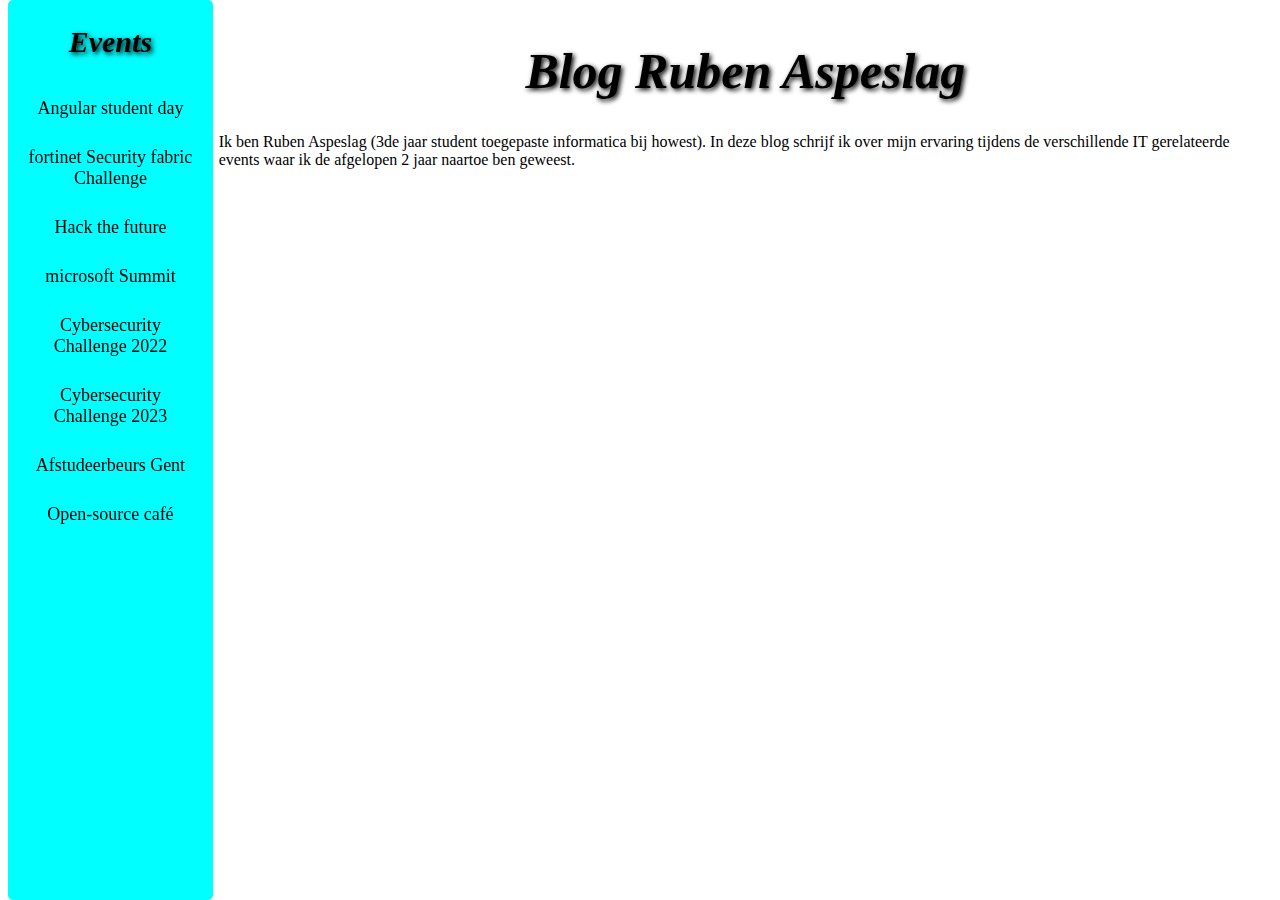
==== commit dd46ad08: "add context" ====
--- a/index.html
+++ b/index.html
@@ -18,10 +18,10 @@
     <ul>
         <li data-href="angular_day">Angular student day</li>
         <li data-href="fortinet_securety_fabric_challange">fortinet Security fabric Challenge</li>
-        <li data-href="hack_the_future">>hack the future</li>
+        <li data-href="hack_the_future">Hack the future</li>
         <li data-href="micresoft_summit">microsoft Summit</li>
-        <li data-href="syberchellange">Cybersecurity Challenge kwalificatieronde 2022</li>
-        <li data-href="syberchellange2">syberchellange2</li>
+        <li data-href="syberchellange">Cybersecurity Challenge 2022</li>
+        <li data-href="syberchellange2">Cybersecurity Challenge 2023</li>
         <li data-href="Afstudeerbeurs_Gent">Afstudeerbeurs Gent</li>
         <li data-href="Open-source_café">Open-source café </li>
     </ul>
@@ -32,7 +32,6 @@
     <p>Ik ben Ruben Aspeslag (3de jaar student toegepaste informatica bij howest). In deze blog schrijf ik over mijn ervaring tijdens de verschillende IT gerelateerde events waar ik de afgelopen 2 jaar naartoe ben geweest.</p>
     <article id="syberchellange">
         <h2>Cybersecurity Challenge kwalificatieronde 2022</h2>
-        <img src="img/syberchellange/Capture01.JPG" alt="syberchellange">
         <p>Op 10 en 11 Maart 2022 vond de Cybersecurity challenge Belguim kwalificatieronde plaats. De bedoeling van dit event was om zoveel mogelijk uitdagende opdrachten die met Cybersecurity te maken hebben uit te voeren. Iedereen moest zich al op voorhand inschrijven in groepen van maximaal 4 leden, wij hebben de naam SweatLords gekozen.  Onze groep bestond uit 3 leden, Maarten, Sam en mezelf (Ruben). </p>
         <p>Deze kwalificatieronde was volledig online verlopen, maar aangezien onze school Howest hier ruimte voor voorzien had in het schoolgebouw, hebben wij er als groep voor gekozen om daar aanwezig te zijn. Op deze manier hadden we toch het gevoel dat wij samen aan een event mee deden. </p>
         <p>De spelregels waren zeer simpel, bij het begin van deze ronde waren alle opdrachten 500 punten waard. Telkens als er iemand een opdracht volbracht zakte deze waarde. Een opdracht kon niet zakken tot onder de 50 punten, ook als iedereen die heeft kunnen volbrengen. Als jij die opdracht dan al eerder volbracht had daalde je score ook mee. Op deze manier maakte het niet uit of je een opdracht als 1ste volbracht of als laatste. Als je al een paar opdrachten volbracht had, zag je je score zeer snel naar beneden gaan, wanneer ook andere mensen die opdrachten volbrachten. De opdrachten waren ook gelabeld naar moeilijkheidsgraad, moeilijke opdrachten waren over het algemeen meer punten waard omdat er minder groepen waren die die konden volbrengen.</p>
@@ -59,33 +58,77 @@
     <article id="micresoft_summit">
         <h2>microsoft Summit</h2>
         <img src="img/micresoftSummit/Capture01.JPG" alt="micresoft_summit">
-        <p>Microsoft heeft op vrijdag 7 oktober een online studentesessie gehouden. Dit werd gestreamd via <a href="https://www.youtube.com/watch?v=TLJvG98pSkc">youtube</a>  , waar de opname nog steeds beschikbaar staat. Alle afbeeldingen in deze blogpost zijn screenshots uit deze livestream.</p>
-        <p>Eerst hebben de Microsoft medewerkers die dit online event gehost hebben, hun eigen carrières en hun ervaring met computers en programmeren besproken. Vervolgens hebben ze de technologieën die ze vaak gebruiken kort vermeld.</p>
-        <p>Vervolgens kwam er een uitleg over Cloud advocates en disign thinking. Daarna was er een pauze van 5 minuten</p>
+        <p>Microsoft heeft op vrijdag 7 oktober een online studentensessie gehouden. Dit werd gestreamd via deze link: https://www.youtube.com/watch?v=TLJvG98pSkc , waar de opname nog steeds beschikbaar staat. Alle afbeeldingen in deze blogpost zijn screenshots uit deze livestream.</p>
+        <p>Eerst hebben de Microsoftmedewerkers die dit online event gehost hebben, hun eigen carrières en hun ervaring met computers en programmeren besproken. Vervolgens hebben ze de technologieën die ze vaak gebruiken kort vermeld.</p>
+        <p>Vervolgens kwam er een uitleg over Cloud advocates en design thinking. Daarna was er een pauze van 5 minuten</p>
         <img src="img/micresoftSummit/Capture02.JPG" alt="micresoft_summit">
-        <p>Hierna volgde een uitleg over de  cloud en de  pro’s en de cons hiervan. hierbij hebben ze het shared responsability model ook besproken. Voor mij was dit wat minder interessant, omdat ik alles dat hierover gezegd geweest is, al geleerd had in mijn 1e en 2e jaar toegepaste informatica bij Howest. </p>
+        <p>Hierna volgde een uitleg over de cloud en de  pro’s en de cons hiervan. Hierbij hebben ze het shared responsibility model ook besproken. Voor mij was dit wat minder interessant, omdat ik alles dat hierover werd gezegd, al geleerd had in mijn 1ste en 2de jaar toegepaste informatica bij Howest.  </p>
         <img src="img/micresoftSummit/Capture03.JPG" alt="micresoft_summit">
-        <p>Daarna kwam er een uitleg en een demonstratie van github, dit is een zeer nuttige tool voor programmeurs die vaak gebruikt wordt, waardoor dat zeer interessant is voor beginners. Aangezien ik dit ook allemaal gezien had was dit voor mij niet nieuw. Ze hebben het ook enkel bij de basis van git gehouden, waarschijnlijk door tijdsgebrek.  </p>
+        <p>Daarna kwam er een uitleg en een demonstratie van github, dit is een zeer nuttige tool voor programmeurs die vaak gebruikt wordt, waardoor dat zeer interessant is voor beginners. Aangezien ik dit ook allemaal gezien had was dit voor mij niet nieuw. Ze hebben het ook enkel bij de basis van git gehouden, waarschijnlijk door tijdsgebrek.   </p>
         <img src="img/micresoftSummit/Capture04.JPG" alt="micresoft_summit">
-        <p>Vervolgens hebben ze gedemonstreerd hoe je met een html (Hypertext Markup Language) template, een cv website host met github en azure (een micresoft service). Dit was een zeer beknopte uitleg, die een beetje technisch was. uiteindelijk was dit het resultaat.</p>
+        <p>Vervolgens werd er gedemonstreerd hoe je met een html (Hypertext Markup Language) template, een cv-website host met github en Azure (een Microsoft service). Dit was een zeer beknopte uitleg, die een beetje technisch was. Uiteindelijk was dit het resultaat.</p>
         <img src="img/micresoftSummit/Capture05.JPG" alt="micresoft_summit">
+        <p>Dan hebben ze een Imagine Cup besproken, wat een website is die geopend is door Microsoft, en hebben deelnemers van vroeger hun ervaringen hierover gedeeld. </p>
+        <p>Ik zou dit event aanraden voor 1ste jaar informatica studenten of voor studenten die aan het overwegen zijn om het volgende jaar informatica te studeren. Maar niet voor 3e jaarstudenten zoals mezelf.</p>
     </article>
 
     <article id="fortinet_securety_fabric_challange">
         <h2>fortinet Security fabric Challenge</h2>
+        <img src="img/fortinet/Capture03.JPG">
+        <p>Het bedrijf Fortinet (geen fortnite) heeft een Security challange gehosed op dinsdagavond 11 oktober 2022. Inschrijven was mogelijk op https://pages.info.exclusive-networks.com/BE-Fortinet-Security-Fabric-Challenge.</p>
+        <img src="img/fortinet/Capture04.JPG">
+        <p>Het event ging door in het Exclusive Networks BeLux gebouw in de Stocletlaan in Duffel. Het ging vooral over netwerkbeveiliging, virtuele domeinen en andere netwerk configuraties. Fortinet Security Fabric is een Security tool die ontworpen is om het uitgebreide digitale aanvalsoppervlak te overspannen om brede, geïntegreerde en geautomatiseerde beveiliging van apparaten, gegevens en applicaties mogelijk te maken.</p>
+        <p>Eerst moest iedereen een account aanmaken op hun systeem, wat vanwege een paar technische problemen niet echt vlot verliep. Vervolgens kwam er een uitleg over Fortinet Security Fabric, ztna en CTNA. </p>
         <img src="img/fortinet/Capture01.JPG">
-        <p>Het bedrijf Fortinet (geen fortnite) heeft een securety challange gehosed op Dinsdagavond 11 oktober. Inschrijven was mogelijk op https://pages.info.exclusive-networks.com/BE-Fortinet-Security-Fabric-Challenge. Het event ging door in het Exclusive Networks BeLux gebouw in de Stocletlaan in Duffel. het ging vooral over netwerkbeveiliging, virtuele domainen en andere netwerk configuraties, in Fortinet Security Fabric (een securety tool “ontworpen om het uitgebreide digitale aanvalsoppervlak te overspannen om brede, geïntegreerde en geautomatiseerde beveiliging van apparaten, gegevens en applicaties mogelijk te maken”.</p>
-        <p>Eerst moest iedereen een account aanmaken op hun systeem, wat vanwege een paar technische probleemen niet echt vlot verliep. Vervolgens kwam er een uitleg over Fortinet Security Fabric, : ztna en CTNA. </p>
-        <p>Hierna moesten er groepen gevormd worden. Je het was niet te bedoeling om jein te schrijven in groepen, maar je we moesten daar ter plekke teams van 2 maken. Aangezien ik daar nog niemand kende heb ik aangesloten bij mijn buur, een oudere meneer die al een aantal jaar werkt in de cyber security.</p>
-        <p>Vervolgens was er een pizza pauze, en was er tijd om te praten met de andere deelnemers.</p>
-        <p>na de pizza pauze was er tijd om de challange verder uit te werken, en werden er prijzen uitgerijkt</p>
+        <p>Hierna moesten er groepen gevormd worden. Het was niet te bedoeling om je in te schrijven in groepen, maar we moesten daar ter plekke teams van 2 maken. Aangezien ik daar nog niemand kende heb ik aangesloten bij mijn buur, een iets oudere meneer die al een aantal jaar werkt in de cybersecurity.</p>
+        <img src="img/fortinet/Capture02.JPG">
+        <p>Vervolgens was er een pizza pauze en was er tijd om te praten met de andere deelnemers.</p>
+        <p>Na de pizza pauze was er tijd om de Challenges verder uit te werken en werden er prijzen uitgereikt.</p>
+        <p>Dit was een leerrijke ervaring, de opdrachten waren zeer uitdagend. Ik zou dit event niet enkel aanraden voor studenten die graag bezig zijn met netwerk configuratie, en cybersecurity, maar ook voor werknemers met wat meer ervaring in de cybersecuritysector hebben. Dit event was minder specifiek gericht op studenten, dan de andere events. Hierdoor was er ook een meer ervaren publiek. Hierdoor is het erg moeilijk als student met wat minder ervaring om in de prijzen te vallen, maar deelnemen is belangrijker dan winnen.</p>
     </article>
 
     <article id="angular_day">
         <h1>Angular student day</h1>
         <img src="img/angularDay/Picture1.jpg" alt="angular_day">
-        
+        <p>De Angular student day ging door in Gent. In het begin van de dag kreeg iedereen een gratis ontbijt van de buffettafel. Wanneer de workshop begon was er eerst een korte uitleg over hoe de dag er ging uitzien. De workshop bestond uit verschillende onderdelen, eerst kregen we telkens een klassikale uitleg over het onderdeel en dan kregen we telkens de tijd om het toe te passen. Na elke oefening werd de oplossing ook nog eens klassikaal gemaakt en online ter beschikking gesteld. Daardoor kon je gewoon aan de volgende oefening beginnen als die ervoor niet helemaal gelukt was.  Op het eind van de dag eindigden we met een werkende website die dynamisch data inlaadde met een API en met animaties. </p>
+        <p>De organisatoren van de workshop hebben ook al <a src=”https://github.com/push-based/ws-ngbe-students-day2023”> code</a>  klaargezet zodat wij die enkel nog moesten clonen. Iedere keer dat de uitleg over een bepaald onderwerp afgelopen was moesten we op deze code verder werken en telkens als iedereen klaar was met de oefeningen over een bepaald onderwerp, werd die klassikaal gemaakt en werd de oplossing naar <a src=”https://github.com/push-based/ws-ngbe-students-day2023/compare/main...exercises-solutions”> de “exercises-sollution” branch van de repo </a> gepushed.</p>
+        <img src="img/angularDay/Picture2.png" alt="angular_day">
+        <p>Als je de code van de main branch runt zou dit het resultaat moeten zijn. Dit is ook waarop we verder gebouwd hebben. </p>
+        <img src="img/angularDay/Picture3.png" alt="angular_day">
+        <p>Eerst ging het over de basisconcepten van Angular, zoals het maken van Angular componenten om een film op het scherm tevoorschijn te toveren. </p>
+        <img src="img/angularDay/Picture4.png" alt="angular_day">
+        <img src="img/angularDay/Picture5.png" alt="angular_day">
+        <img src="img/angularDay/Picture6.png" alt="angular_day">
+        <img src="img/angularDay/Picture7.png" alt="angular_day">
+        <p>Vervolgens kwamen ook andere thema’s zoals attribute directive, structural directive en pipes aan bod. </p>
+        <p>Daarna hebben we ook een API fetch gedaan om vervolgens de films die de server terugstuurde, mooi weer te geven op het scherm. Hiervoor werd een specifieke reposetory class aangemaakt om de <a src=”https://en.wikipedia.org/wiki/Separation_of_concerns”> “separation of concerns” </a> principes toe te passen.</p>
+        <p>Dit was een zeer leerrijk event, ik zou dit event aanraden aan iedereen die wil bijleren over het javascript framework Angular, zonder zelf al veel ervaring te hebben met Angular. Het is wel de bedoeling dat je de basis van programmeren in HTML, CSS en JS al onder de knie hebt, vooraleer je met Angular begint.</p>
+    </article>
 
+    <article id = "syberchellange2">
+        <h1>Cybersecurity Challenge kwalificatieronde 2023</h1>
+        <img src="img/syberchellange2/Picture1.png">
+        <p>De Cybersecurity challenge ging online door op 24 maart 2023. Hiervoor had ik mezelf ingeschreven samen met Maarten Bridts. Onze groepsnaam was dan ook “RubenAndMaarten”. De bedoeling van dit online event was om zoveel mogelijk challenges uit te voeren. In het begin was elke opdracht 500 punten waard. Telkens als iemand een opdracht volbracht, ging het aantal punten van die Challenge omlaag. Het maakte ook niet uit wanneer je een challenge uitvoerde omdat iedere keer dat iemand een opdracht volbracht, die jij volbracht, gingen jouw aantal punten ook naar beneden.  Een challenge kon niet zakken tot onder de 50 punten. </p>
+        <p>Voor de “Tell me what you see” challenge, moest je eerst connectie maken met een server met het cmd comando “nc 54.194.215.82 5000”. Vervolgens gaf de server je 1, en moest je snel “one” ingeven. Daarna gaf de server 11, en moest je even snel “one one” typen, en zo ging dat nog even door. Omdat je dat zo snel moest typen hadden wij ervoor gekozen om een python programma te schrijven, die die tekst veel sneller naar de server kon sturen met sockets, dan wij die konden typen. </p>
+        <img src="img/syberchellange2/Picture2.png">
+        <p>Uiteindelijk ging dit zo ver door dat dit de laatste string was die we moesten doorsturen.</p>
+        <img src="img/syberchellange2/Picture3.png">
+        <p>Er was ook een andere opdracht genaamd “90s chat”, waarbij je een niet zo goed beveiligde chat applicatie moest hacken en proberen admin te worden. (Deze opdracht was ons niet gelukt.)</p>
+        <p>Er waren nog veel meer opdrachten maar dit waren de 2 leukste (volgens mijn mening).</p>
+        <p>Uiteindelijk hebben Maarten en ik een 8-tal opdrachten volbracht voor 629 punten, waarmee wij op de 115de plaats geëindigd zijn. Het jaar ervoor waren wij op de 80ste plaats geëindigd met 828 punten maar toen hadden wij ook echt de volle 2 dagen geprobeerd om de opdrachten te volbrengen. Dit jaar was het event tijdens een les die wij ook wilden volgen waardoor we minder tijd hadden om de opdrachten te proberen. Dit jaar hebben wij ook meer challenges kunnen oplossen dan vorig jaar. Vorig jaar hebben wij 5 challenges opgelost, en nu waren het er 8, de challenges die wij dit jaar hebben opgelost waren wel veel minder punten waard.	</p>
+        <p>Dit was wel een zeer tof event om aan deel te nemen met zeer leuke, die ook echt een uitdaging zijn.</p>
+    </article>
+
+    <article id="hack_the_future">
+        <h1>Hack the future - vind de vergeten API-spreuken </h1>
+        <p>Hack the future ging door op 15-16 november 2022, in de handelsbeurs in Antwerpen. Hiervoor kon je je in verschillende challenges inschrijven volgens je eigen voorkeuren en interesses.  Arno en ik hebben ons ingeschreven als een team genaamd “rubenarno”, voor de challenge “vind de vergeten API-spreuken”.  Deze challenge werd gehost door het bedrijf collide.</p>
+        <p>Wanneer je ingelogd was kwam je terecht in deze interface, hierop kon je alle verschillende teams zien, de briefing lezen en een groepscall opstarten, voor het geval dat er enkelen in je groep online deelnamen aan het event, wat bij ons niet het geval was. Op het einde van de dag moest je de code die je had geschreven om de challenges uit te voeren presenteren, en moesten de andere teams via deze interface stemmen op de beste oplossing. </p>
+        <img src="img/hackTheFuture/Picture1.png">
+        <p>Voor je aan de challenges kon me beginnen, moest je eerst een Angular project van git clonen, opzetten en runnen. Angular is een JS (Javascript) framework om websites mee te maken. Die Angular website was dan de interface waar alle challenges op tevoorschijn kwamen. Als een challenge klaar was moest je het antwoord naar de server sturen via een rest API. Dit kon met de Angular website die je lokaal draaide, of met postman.</p>
+        <img src="img/hackTheFuture/Picture2.png">
+        <p>Voor de challenges moest je antwoorden bruthforsen, tekst decoderen, decrypteren en tekst omdraaien met JS/TS (typescript).  </p>
+        <p>Op het einde van de dag moest iedereen al zijn code klassikaal presenteren en moest iedereen stemmen op de beste oplossing. </p>
+        <p>Dit was een zeer leerrijk event, ik zou dit event aanraden voor elke student die al wat ervaring heeft met coderen in de specifieke categorie waarvoor hij zich inschrijft.</p>
     </article>
 </div>
     </div>
